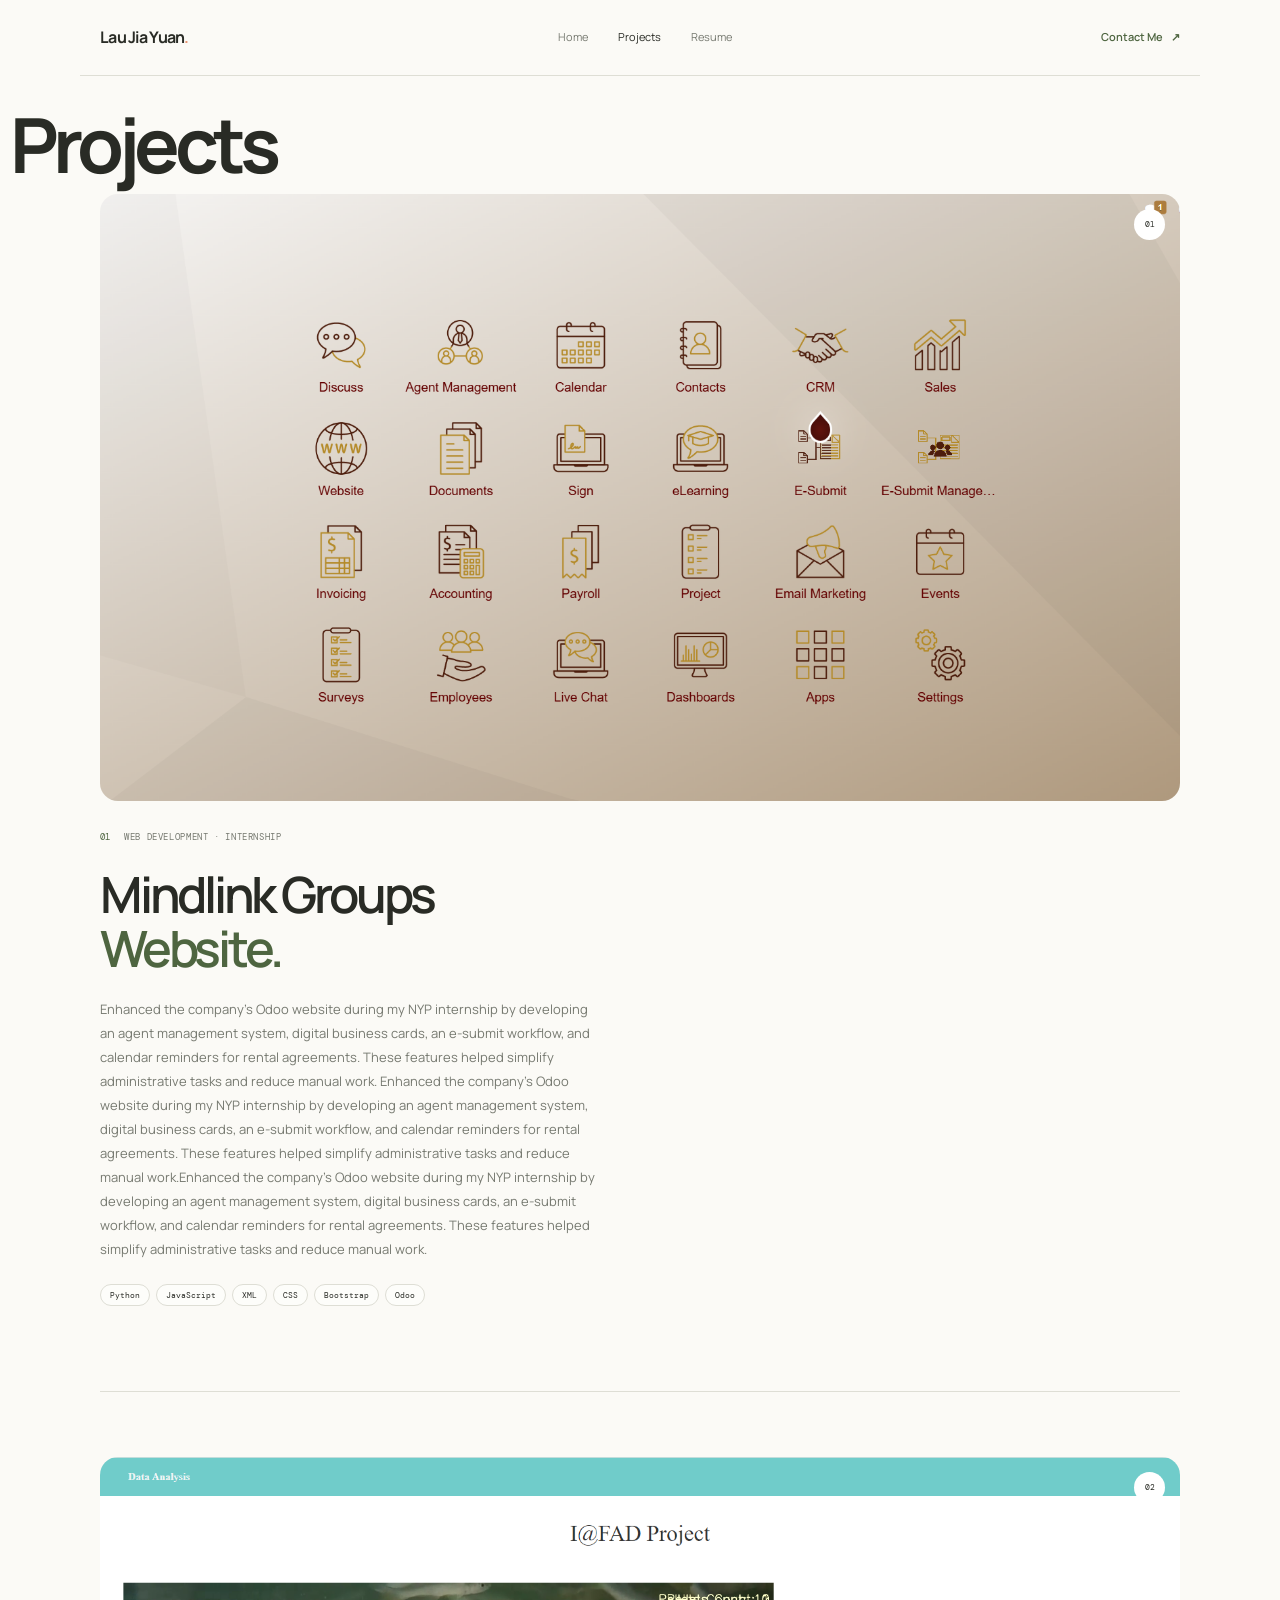
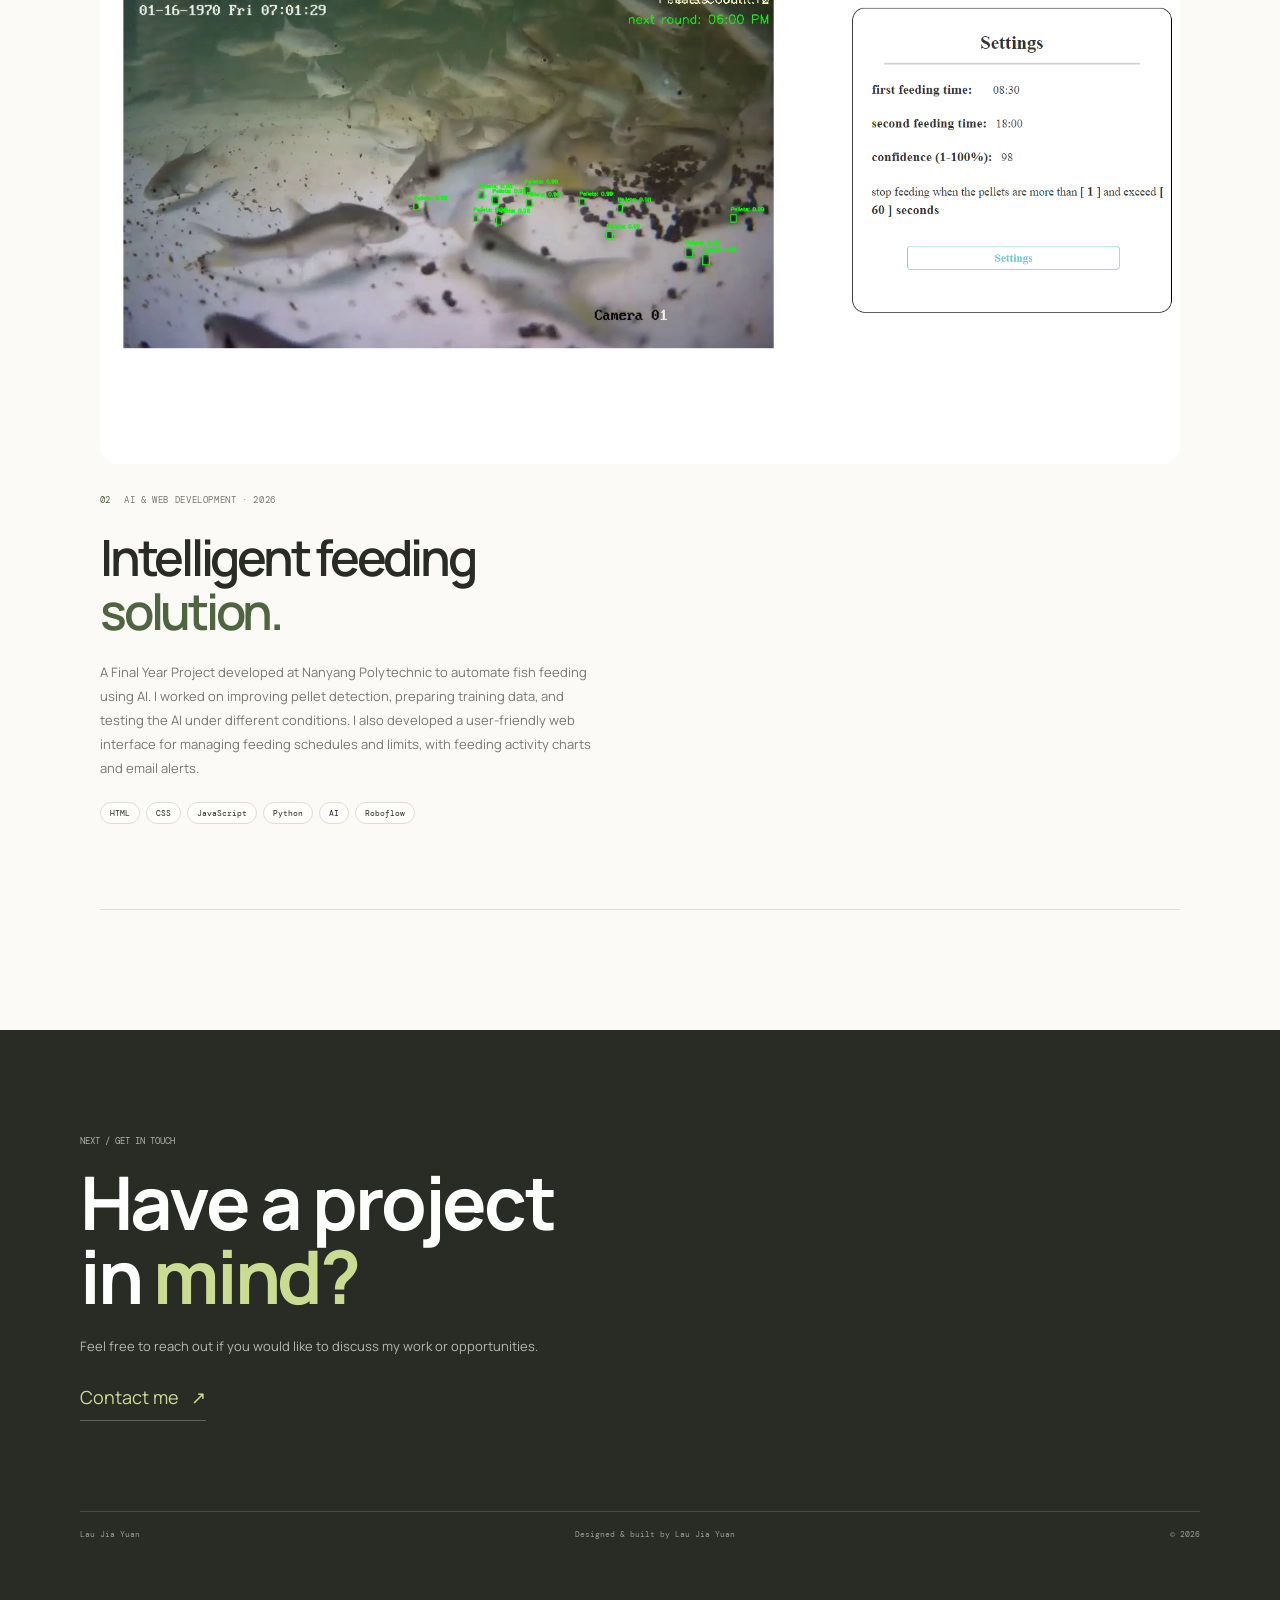
==== projects.html @ d8a3f322 "Update projects.html" ====
<!DOCTYPE html>
<html lang="en">
<head>
  <meta charset="UTF-8">
  <meta name="viewport" content="width=device-width, initial-scale=1.0">
  <title>Lau Jia Yuan — Projects</title>

  <link rel="stylesheet" href="style.css">
  <link rel="stylesheet" href="https://cdnjs.cloudflare.com/ajax/libs/font-awesome/6.7.2/css/all.min.css">
</head>

<body>

<header class="site-header">

  <a class="logo" href="index.html">
    Lau Jia Yuan<span>.</span>
  </a>

  <nav class="desktop-nav">
    <a href="index.html">Home</a>
    <a class="active" href="projects.html">Projects</a>
    <a href="resume.html">Resume</a>
  </nav>

  <a class="header-button" href="index.html#contact">
    Contact Me <span>↗</span>
  </a>

  <button class="menu-button" aria-label="Open navigation">
    <i></i><i></i>
  </button>

</header>

<div class="mobile-nav">
  <a href="index.html">Home</a>
  <a class="active" href="projects.html">Projects</a>
  <a href="resume.html">Resume</a>
  <a href="index.html#contact">Contact</a>
</div>

<main>

  <!-- PROJECTS INTRODUCTION -->

  <div class="projects-intro">
    <h1>Projects</h1>
  </div>


  <!-- PROJECT LIST -->

  <div class="projects-list">

    <!-- PROJECT 01 -->

    <article class="project">
    <div class="project-image">

        <img src="images/mindlink_web.png"
             alt="Mindlink Groups website screenshot">

        <span class="project-badge">01</span>

      </div>

      <div class="project-copy">

        <div class="project-meta">
          <span class="section-number">01</span>
          <p class="project-type">WEB DEVELOPMENT · INTERNSHIP</p>
        </div>

        <h2 class="project-title">
          Mindlink Groups<br>
          <em>Website.</em>
        </h2>

        <p class="project-description">
          Enhanced the company's Odoo website during my NYP internship
          by developing an agent management system, digital business cards,
          an e-submit workflow, and calendar reminders for rental agreements.

          These features helped simplify administrative tasks
          and reduce manual work.
          
          Enhanced the company's Odoo website during my NYP internship
          by developing an agent management system, digital business cards,
          an e-submit workflow, and calendar reminders for rental agreements.

          These features helped simplify administrative tasks
          and reduce manual work.Enhanced the company's Odoo website during my NYP internship
          by developing an agent management system, digital business cards,
          an e-submit workflow, and calendar reminders for rental agreements.

          These features helped simplify administrative tasks
          and reduce manual work.
        </p>

        <div class="tags">
          <span>Python</span>
          <span>JavaScript</span>
          <span>XML</span>
          <span>CSS</span>
          <span>Bootstrap</span>
          <span>Odoo</span>
        </div>

      </div>

  
    </article>


    <!-- PROJECT 02 -->

    <article class="project project-reverse">
    <div class="project-image">

        <img src="images/AI.png"
             alt="I@FAD AI Feed Dispenser screenshot">

        <span class="project-badge">02</span>

      </div>
      
      
      <div class="project-copy">

        <div class="project-meta">
          <span class="section-number">02</span>
          <p class="project-type">AI &amp; WEB DEVELOPMENT · 2026</p>
        </div>

        <h2 class="project-title">
          Intelligent feeding<br>
          <em>solution.</em>
        </h2>

        <p class="project-description">
          A Final Year Project developed at Nanyang Polytechnic
          to automate fish feeding using AI.

          I worked on improving pellet detection, preparing training data,
          and testing the AI under different conditions.

          I also developed a user-friendly web interface for managing
          feeding schedules and limits, with feeding activity charts
          and email alerts.
        </p>

        <div class="tags">
          <span>HTML</span>
          <span>CSS</span>
          <span>JavaScript</span>
          <span>Python</span>
          <span>AI</span>
          <span>Roboflow</span>
        </div>

      </div>

  

    </article>

  </div>


  <!-- CONTACT SECTION -->

  <section class="contact">

    <div class="contact-inner">

      <p class="contact-label">NEXT / GET IN TOUCH</p>

      <h2>
        Have a project<br>
        in<em> mind?</em>
      </h2>

      <p class="contact-text">
        Feel free to reach out if you would like to discuss
        my work or opportunities.
      </p>

      <a class="email-link" href="index.html#contact">
        Contact me <span>↗</span>
      </a>

      <footer>
        <span>Lau Jia Yuan</span>
        <span>Designed &amp; built by Lau Jia Yuan</span>
        <span>© 2026</span>
      </footer>

    </div>

  </section>

</main>

<script src="script.js"></script>

</body>
</html>
---- style.css ----
@import url('https://fonts.googleapis.com/css2?family=DM+Mono&family=Manrope:wght@400;500;600;700&display=swap');

/* =================================
   ROOT & GLOBAL
================================= */

:root {
  --bg:#fbfaf6;
  --paper:#ffffff;
  --soft:#f3f2eb;
  --text:#292b25;
  --muted:#767970;
  --line:#deded5;
  --green:#c9dc91;
  --green-dark:#4e6540;
  --orange:#e99470;
  --max:1120px;
}

* {
  box-sizing:border-box;
  margin:0;
  padding:0;
}

html {
  scroll-behavior:smooth;
}

body {
  background:var(--bg);
  color:var(--text);
  font-family:Manrope,Arial,sans-serif;
  line-height:1.7;
}

a {
  text-decoration:none;
  color:inherit;
}

/* =================================
   HEADER & NAVIGATION
================================= */

.site-header {
  height:76px;
  max-width:var(--max);
  margin:auto;
  padding:0 20px;
  display:flex;
  align-items:center;
  justify-content:space-between;
  border-bottom:1px solid var(--line);
}

.logo {
  font-size:16px;
  font-weight:700;
  letter-spacing:-.045em;
}

.logo span {
  color:var(--orange);
}

.desktop-nav {
  display:flex;
  gap:30px;
}

.desktop-nav a,
.header-button {
  font-size:11px;
  color:var(--muted);
  transition:.2s;
}

.desktop-nav a:hover,
.desktop-nav a.active {
  color:var(--text);
}

.header-button {
  font-weight:600;
  color:var(--green-dark);
}

.header-button span {
  margin-left:6px;
}

.menu-button,
.mobile-nav {
  display:none;
}

/* =================================
   HOMEPAGE HERO
================================= */

.hero {
  max-width:var(--max);
  min-height:calc(100vh - 76px);
  margin:auto;
  padding:75px 20px 35px;
  display:grid;
  grid-template-columns:1fr .9fr;
  gap:70px;
  align-items:center;
}

.hero-intro {
  padding-bottom:35px;
}

.eyebrow {
  font:9px "DM Mono",monospace;
  letter-spacing:.09em;
  color:var(--muted);
}

.dot {
  display:inline-block;
  width:7px;
  height:7px;
  background:var(--green-dark);
  border-radius:50%;
  margin-right:8px;
}

.hero h1 {
  font-size:clamp(48px,6vw,76px);
  line-height:1.02;
  letter-spacing:-.075em;
  font-weight:700;
  margin:17px 0 8px;
}

.hero h1 strong {
  color:var(--green-dark);
}

.hero-role {
  color:var(--green-dark);
  font-size:16px;
  font-weight:600;
}

.hero-description {
  max-width:535px;
  margin-top:20px;
  color:var(--muted);
  font-size:14px;
  line-height:1.85;
}

.hero-buttons {
  display:flex;
  gap:10px;
  flex-wrap:wrap;
  margin-top:28px;
}

.button {
  display:inline-block;
  padding:10px 16px;
  border-radius:8px;
  font-size:10px;
  font-weight:600;
  transition:.25s;
}

.button:hover {
  transform:translateY(-2px);
}

.button-dark {
  background:var(--text);
  color:#fff;
}

.button-dark span {
  color:var(--green);
  margin-left:7px;
}

.button-outline {
  border:1px solid var(--line);
  background:var(--paper);
}

/* Hero image */

.hero-visual {
  min-height:500px;
  position:relative;
  display:grid;
  place-items:center;
}

.shape {
  position:absolute;
  border-radius:50%;
}

.shape-back {
  width:360px;
  height:360px;
  background:#e5eacb;
  top:8%;
  right:5%;
}

.shape-front {
  width:105px;
  height:105px;
  background:var(--orange);
  bottom:10%;
  left:8%;
}

.photo-frame {
  position:relative;
  width:min(350px,82%);
  aspect-ratio:4/5;
  overflow:hidden;
  border-radius:170px 170px 22px 22px;
  background:var(--green);
  transform:rotate(2deg);
  box-shadow:14px 18px 0 rgba(41,43,37,.07);
  z-index:2;
}

.photo-frame img {
  width:100%;
  height:100%;
  object-fit:cover;
  display:block;
}

.photo-label {
  position:absolute;
  z-index:3;
  left:18px;
  right:18px;
  display:flex;
  justify-content:space-between;
  font:8px "DM Mono",monospace;
  letter-spacing:.06em;
}

.photo-label.top {
  top:16px;
}

.photo-label.bottom {
  bottom:16px;
  border-top:1px solid rgba(41,43,37,.25);
  padding-top:8px;
}

.placeholder-text {
  position:absolute;
  inset:0;
  display:flex;
  align-items:center;
  justify-content:center;
  flex-direction:column;
  text-align:center;
  padding:20px;
}

.placeholder-text b {
  font-size:14px;
}

.placeholder-text small {
  font:9px "DM Mono",monospace;
  color:var(--muted);
  margin-top:4px;
}

.photo-placeholder {
  border:1px dashed #c8c8bf;
}

.hello-note {
  position:absolute;
  right:-5px;
  top:16%;
  z-index:4;
  background:#fff;
  border:1px solid var(--line);
  border-radius:10px;
  padding:10px 12px;
  font-size:10px;
  box-shadow:0 8px 25px rgba(41,43,37,.06);
  transform:rotate(4deg);
}

.hello-note b {
  font-size:16px;
  margin-left:8px;
  color:var(--green-dark);
}

.hero-bottom {
  grid-column:1/-1;
  display:flex;
  align-items:center;
  gap:14px;
  font:8px "DM Mono",monospace;
  color:var(--muted);
}

.hero-bottom div {
  height:1px;
  background:var(--line);
  flex:1;
}

/* =================================
   GENERAL SECTIONS
================================= */

.section {
  max-width:var(--max);
  margin:auto;
  padding:120px 20px;
  border-top:1px solid var(--line);
}

.section-soft {
  max-width:none;
  padding-left:max(20px,calc((100vw - var(--max))/2));
  padding-right:max(20px,calc((100vw - var(--max))/2));
  background:var(--soft);
}

.section-heading {
  display:grid;
  grid-template-columns:48px 1fr;
  margin-bottom:65px;
}

.section-number {
  font:9px "DM Mono",monospace;
  color:var(--green-dark);
}

.section-heading p {
  font:9px "DM Mono",monospace;
  color:var(--muted);
  letter-spacing:.08em;
  margin-bottom:13px;
}

.section-heading h2 {
  font-size:clamp(37px,4.5vw,56px);
  line-height:1.05;
  letter-spacing:-.065em;
  font-weight:600;
}

.section-heading h2 em {
  color:var(--green-dark);
  font-style:normal;
}

/* =================================
   ABOUT
================================= */

.about-layout {
  display:grid;
  grid-template-columns:.75fr 1.25fr;
  gap:80px;
  align-items:start;
}

.about-photo-wrap {
  max-width:330px;
}

.about-photo {
  position:relative;
  aspect-ratio:4/5;
  background:var(--soft);
  border-radius:18px;
  overflow:hidden;
}

.about-photo img {
  width:100%;
  height:100%;
  object-fit:cover;
}

.photo-caption {
  display:block;
  font:8px "DM Mono",monospace;
  color:var(--muted);
  margin-top:10px;
}

.about-copy {
  max-width:620px;
  color:var(--muted);
  font-size:13px;
}

.large-copy {
  color:var(--text);
  font-size:22px;
  line-height:1.5;
  letter-spacing:-.035em;
  margin-bottom:25px;
}

.about-copy>p:not(.large-copy) {
  margin-bottom:18px;
}

.about-facts {
  display:grid;
  grid-template-columns:1fr 1fr 1fr;
  gap:1px;
  background:var(--line);
  margin-top:32px;
  border:1px solid var(--line);
}

.about-facts div {
  background:var(--bg);
  padding:15px;
}

.about-facts span {
  display:block;
  font:8px "DM Mono",monospace;
  color:var(--muted);
  margin-bottom:5px;
}

.about-facts strong {
  font-size:11px;
  font-weight:600;
}

/* =================================
   SKILLS
================================= */

.skills-layout {
  max-width:var(--max);
  margin:auto;
  display:grid;
  grid-template-columns:.65fr 1.35fr;
  gap:70px;
  align-items:start;
}

.skills-photo {
  aspect-ratio:1/1;
  background:#e8e7df;
  border-radius:18px;
  position:relative;
  overflow:hidden;
}

.skills-photo img {
  width:100%;
  height:100%;
  object-fit:cover;
}

.skill-list article {
  display:grid;
  grid-template-columns:40px 1fr;
  gap:15px;
  padding:21px 0;
  border-top:1px solid var(--line);
}

.skill-list article:last-child {
  border-bottom:1px solid var(--line);
}

.skill-index {
  font:8px "DM Mono",monospace;
  color:var(--green-dark);
  padding-top:4px;
}

.skill-list h3 {
  font-size:17px;
  font-weight:600;
  margin-bottom:3px;
}

.skill-list p {
  font-size:12px;
  color:var(--muted);
}

.tags {
  display:flex;
  gap:5px;
  flex-wrap:wrap;
  margin-top:13px;
}

.tags span {
  border:1px solid var(--line);
  border-radius:99px;
  padding:4px 8px;
  background:rgba(255,255,255,.45);
  font:8px "DM Mono",monospace;
}

/* =================================
   PROJECTS PAGE INTRODUCTION
================================= */

.projects-intro {
  max-width:var(--max);
  margin:0px;
  padding:10px;
  border:none !important;
  box-shadow:none !important;
}

.projects-intro .eyebrow {
  margin:0;
}

.projects-intro h1 {
  font-size:clamp(48px,6vw,76px);
  line-height:1.02;
  letter-spacing:-.075em;
  font-weight:700;
  margin:20px 0 0;
}

/* =================================
   PROJECTS LIST
================================= */

.projects-list {
  max-width:var(--max);
  margin:0 auto;
  padding:0 20px 120px;
  border:none !important;
  box-shadow:none !important;
}

/* Individual project layout */

.projects-list .project {
  display:grid;
  grid-template-columns:1fr 1fr;
  gap:65px;
  align-items:center;

  margin:0;
  padding:65px 0 85px;

  border:none;
  border-bottom:1px solid var(--line);
}

/* First project has no divider above it */

.projects-list .project:first-child {
  padding-top:0;
  border-top:none;
}

/* Second project image and text reverse */

.projects-list .project-reverse .project-copy {
  order:2;
}

.projects-list .project-reverse .project-image {
  order:1;
}

/* Project information */

.projects-list .project-copy {
  display:flex;
  flex-direction:column;
  align-items:flex-start;
  min-width:0;
}

/* Number and category */

.projects-list .project-meta {
  display:flex;
  align-items:center;
  gap:14px;
  margin-bottom:24px;
}

.projects-list .project-meta .section-number {
  font:9px "DM Mono",monospace;
  color:var(--green-dark);
}

.projects-list .project-type {
  font:9px "DM Mono",monospace;
  color:var(--muted);
  letter-spacing:.07em;
}

/* Project title */

.projects-list .project-title {
  font-size:clamp(34px,4vw,50px);
  line-height:1.08;
  letter-spacing:-.065em;
  font-weight:600;
  margin:0 0 22px;
}

.projects-list .project-title em {
  color:var(--green-dark);
  font-style:normal;
}

/* Project description */

.projects-list .project-description {
  width:100%;
  max-width:500px;
  color:var(--muted);
  font-size:13px;
  line-height:1.85;
  margin:0;
}

/* Project technology tags */

.projects-list .tags {
  display:flex;
  gap:6px;
  flex-wrap:wrap;
  margin-top:22px;
}

.projects-list .tags span {
  border:1px solid var(--line);
  border-radius:99px;
  padding:5px 9px;
  background:rgba(255,255,255,.45);
  font:8px "DM Mono",monospace;
}

/* Project image */

.projects-list .project-image {
  position:relative;
  width:100%;
  aspect-ratio:1.3/1;
  overflow:hidden;
  border-radius:18px;
  background:var(--soft);
}

.projects-list .project-image img {
  display:block;
  width:100%;
  height:100%;
  object-fit:cover;
}

.projects-list .project-badge {
  position:absolute;
  top:15px;
  right:15px;
  width:31px;
  height:31px;
  display:grid;
  place-items:center;
  border-radius:50%;
  background:#fff;
  font:8px "DM Mono",monospace;
}

/* =================================
   MULTI-PAGE HERO
================================= */

.page-hero {
  max-width:var(--max);
  margin:auto;
  padding:105px 20px 95px;
  border:none !important;
}

.page-hero h1 {
  font-size:clamp(48px,6vw,76px);
  line-height:1.02;
  letter-spacing:-.075em;
  margin:20px 0 12px;
}

.page-hero h1 strong {
  color:var(--green-dark);
}

/* =================================
   TESTIMONIALS
================================= */

.testimonial-grid {
  display:grid;
  grid-template-columns:1fr 1fr;
  gap:20px;
}

.testimonial-card {
  background:var(--paper);
  border:1px solid var(--line);
  border-radius:16px;
  padding:28px;
}

.testimonial-mark {
  font-size:48px;
  color:var(--green-dark);
}

.testimonial-card>p {
  color:var(--muted);
  font-size:13px;
  margin:12px 0 25px;
}

.testimonial-person {
  display:flex;
  flex-direction:column;
}

.testimonial-person strong {
  font-size:11px;
}

.testimonial-person span {
  font:9px "DM Mono",monospace;
  color:var(--muted);
}

/* =================================
   CONTACT LINKS
================================= */

.contact-links {
  display:flex;
  flex-direction:column;
  gap:5px;
  align-items:flex-start;
}

.contact-links .email-link {
  margin-top:12px;
}

/* =================================
   RESUME
================================= */

.resume-block {
  display:grid;
  grid-template-columns:190px 1fr;
  gap:45px;
  padding:38px 0;
  border-top:1px solid var(--line);
}

.resume-label {
  display:flex;
  gap:14px;
  align-items:flex-start;
}

.resume-label span {
  color:var(--green-dark);
  font:9px "DM Mono",monospace;
}

.resume-label p {
  color:var(--muted);
  font:9px "DM Mono",monospace;
}

.resume-content {
  max-width:700px;
}

.resume-content h2 {
  font-size:27px;
  margin-bottom:20px;
}

.resume-entry {
  padding:18px 0;
  border-top:1px solid var(--line);
}

.resume-entry h3 {
  font-size:16px;
}

.resume-entry p,
.resume-entry li {
  font-size:12px;
  color:var(--muted);
  line-height:1.85;
}

.resume-entry ul {
  padding-left:18px;
}

.resume-entry-subtitle {
  font-weight:600;
  margin:5px 0;
}

.resume-skill-groups {
  display:grid;
  grid-template-columns:1fr 1fr;
  gap:25px;
}

.resume-skill-groups h3 {
  font-size:13px;
}

.text-link {
  display:inline-block;
  margin-top:10px;
  color:var(--green-dark);
  font-size:11px;
  font-weight:700;
}

/* =================================
   CONTACT SECTION
================================= */

.contact {
  background:var(--text);
  color:#fff;
  padding:105px max(20px,calc((100vw - var(--max))/2));
}

.contact-inner {
  max-width:var(--max);
  margin:auto;
}

.contact-label {
  font:9px "DM Mono",monospace;
  color:#aeb0a8;
}

.contact h2 {
  font-size:clamp(48px,6vw,74px);
  line-height:1;
  letter-spacing:-.04em;
  margin:18px 0 22px;
}

.contact h2 em {
  color:var(--green);
  font-style:normal;
}

.contact-text {
  max-width:500px;
  color:#b5b7af;
  font-size:13px;
}

.email-link {
  display:inline-block;
  color:var(--green);
  border-bottom:1px solid #62655c;
  padding-bottom:7px;
  margin-top:25px;
  font-size:18px;
}

.email-link span {
  margin-left:8px;
}

/* =================================
   FOOTER
================================= */

footer {
  display:flex;
  justify-content:space-between;
  gap:20px;
  flex-wrap:wrap;
  border-top:1px solid #484b43;
  margin-top:90px;
  padding-top:17px;
  color:#999c94;
  font:8px "DM Mono",monospace;
}

/* =================================
   REVEAL ANIMATION
================================= */

.about-layout,
.skills-layout,
.project,
.testimonial-card,
.resume-block {
  opacity:0;
  transform:translateY(18px);
  transition:opacity .65s ease,transform .65s ease;
}

.about-layout.show,
.skills-layout.show,
.project.show,
.testimonial-card.show,
.resume-block.show {
  opacity:1;
  transform:none;
}

/* =================================
   MOBILE RESPONSIVE
================================= */

@media(max-width:800px) {

  .site-header {
    padding:0 18px;
  }

  .desktop-nav,
  .header-button {
    display:none;
  }

  .menu-button {
    display:block;
    width:36px;
    height:36px;
    border:1px solid var(--line);
    border-radius:50%;
    background:none;
    padding:9px;
  }

  .menu-button i {
    display:block;
    height:1px;
    background:var(--text);
    margin:5px 0;
  }

  .mobile-nav {
    position:fixed;
    z-index:20;
    top:76px;
    left:18px;
    right:18px;
    background:var(--paper);
    border:1px solid var(--line);
    padding:16px;
    flex-direction:column;
    gap:14px;
    display:none;
    box-shadow:0 15px 30px rgba(41,43,37,.08);
  }

  .mobile-nav.open {
    display:flex;
  }

  .mobile-nav a {
    font-size:12px;
  }

  /* Mobile homepage */

  .hero {
    min-height:auto;
    display:flex;
    flex-direction:column;
    padding:38px 18px 55px;
    gap:30px;
  }

  .hero-visual {
    order:1;
    width:100%;
    min-height:315px;
  }

  .hero-intro {
    order:2;
    padding-bottom:5px;
  }

  .hero-bottom {
    order:3;
    width:100%;
  }

  .photo-frame {
    width:min(245px,68vw);
  }

  .shape-back {
    width:245px;
    height:245px;
    right:8%;
    top:5%;
  }

  .shape-front {
    width:70px;
    height:70px;
    left:8%;
    bottom:7%;
  }

  .hello-note {
    font-size:9px;
    right:0;
    top:13%;
  }

  .eyebrow {
    font-size:8px;
  }

  .hero h1 {
    font-size:clamp(38px,11vw,52px);
    line-height:1.04;
    margin:13px 0 7px;
  }

  .hero-role {
    font-size:14px;
  }

  .hero-description {
    font-size:12px;
    line-height:1.75;
    margin-top:14px;
    max-width:100%;
  }

  .hero-buttons {
    margin-top:21px;
  }

  .button {
    font-size:9px;
    padding:9px 13px;
  }

  /* General sections */

  .section {
    padding:78px 18px;
  }

  .section-soft {
    padding-left:18px;
    padding-right:18px;
  }

  .section-heading {
    grid-template-columns:32px 1fr;
    margin-bottom:42px;
  }

  .section-heading h2 {
    font-size:clamp(31px,9vw,43px);
    line-height:1.06;
  }

  .section-heading p,
  .section-number {
    font-size:8px;
  }

  /* About, skills and projects */

  .about-layout,
  .skills-layout {
    grid-template-columns:1fr;
    gap:32px;
  }

  .about-photo-wrap {
    max-width:none;
    display:flex;
    justify-content:center;
  }

  .skills-photo {
    max-width:100%;
  }

  .about-photo {
    max-width:330px;
  }

  .about-copy {
    font-size:12px;
  }

  .large-copy {
    font-size:18px;
    line-height:1.5;
  }

  .about-facts {
    grid-template-columns:1fr;
  }

  .skill-list h3 {
    font-size:15px;
  }

  .skill-list p {
    font-size:11px;
  }

  /* Projects page introduction */

  .projects-intro {
    padding:10px;
  }

  .projects-intro h1 {
    font-size:clamp(40px,11vw,55px);
  }

  /* Projects page layout */

  .projects-list {
    padding:0 18px 78px;
  }

  .projects-list .project,
  .projects-list .project-reverse {
    grid-template-columns:1fr;
    gap:26px;
    padding:45px 0 55px;
    margin:0;
  }

  .projects-list .project:first-child {
    padding-top:0;
  }

  .projects-list .project-copy,
  .projects-list .project-reverse .project-copy {
    order:1;
  }

  .projects-list .project-image,
  .projects-list .project-reverse .project-image {
    order:2;
  }

  .projects-list .project-meta {
    margin-bottom:18px;
  }

  .projects-list .project-title {
    font-size:36px;
    margin-bottom:16px;
  }

  .projects-list .project-description {
    font-size:12px;
    line-height:1.8;
  }

  .projects-list .tags {
    margin-top:17px;
  }

  /* General page hero */

  .page-hero {
    padding:75px 18px 65px;
    border:none !important;
  }

  .page-hero h1 {
    font-size:clamp(40px,11vw,55px);
  }

  /* Testimonials */

  .testimonial-grid {
    grid-template-columns:1fr;
  }

  /* Resume */

  .resume-block {
    grid-template-columns:1fr;
    gap:18px;
    padding:28px 0;
  }

  .resume-content h2 {
    font-size:23px;
  }

  .resume-skill-groups {
    grid-template-columns:1fr;
    gap:18px;
  }

  /* Contact */

  .contact {
    padding:78px 18px;
  }

  .contact h2 {
    font-size:clamp(39px,11vw,55px);
  }

  .contact-text {
    font-size:12px;
  }

  .email-link {
    font-size:15px;
  }

  footer {
    flex-direction:column;
    gap:8px;
  }
}

/* =================================
   SMALL MOBILE DEVICES
================================= */

@media(max-width:380px) {

  .hero {
    padding-top:30px;
  }

  .hero-visual {
    min-height:280px;
  }

  .photo-frame {
    width:215px;
  }

  .shape-back {
    width:215px;
    height:215px;
  }

  .hero h1 {
    font-size:36px;
  }

  .hero-role {
    font-size:13px;
  }

  .hero-description {
    font-size:11px;
  }

  .section-heading h2 {
    font-size:30px;
  }

  .projects-intro h1 {
    font-size:40px;
  }

  .projects-list .project-title {
    font-size:33px;
  }
}

/* Project image above description */

.projects-list .project,
.projects-list .project-reverse,
.projects-list .project 
 {
  display:flex;
  flex-direction:column;
  align-items:stretch;
  gap:30px;
}

.projects-list .project-image {
  width:100%;
  aspect-ratio:16 / 9;
}

.projects-list .project-copy {
  width:100%;
}

.projects-list .project-reverse .project-image,
.projects-list .project-reverse .project-copy,
.projects-list .project .project-image,
.projects-list .project .project-copy
 {
  order:initial;
}
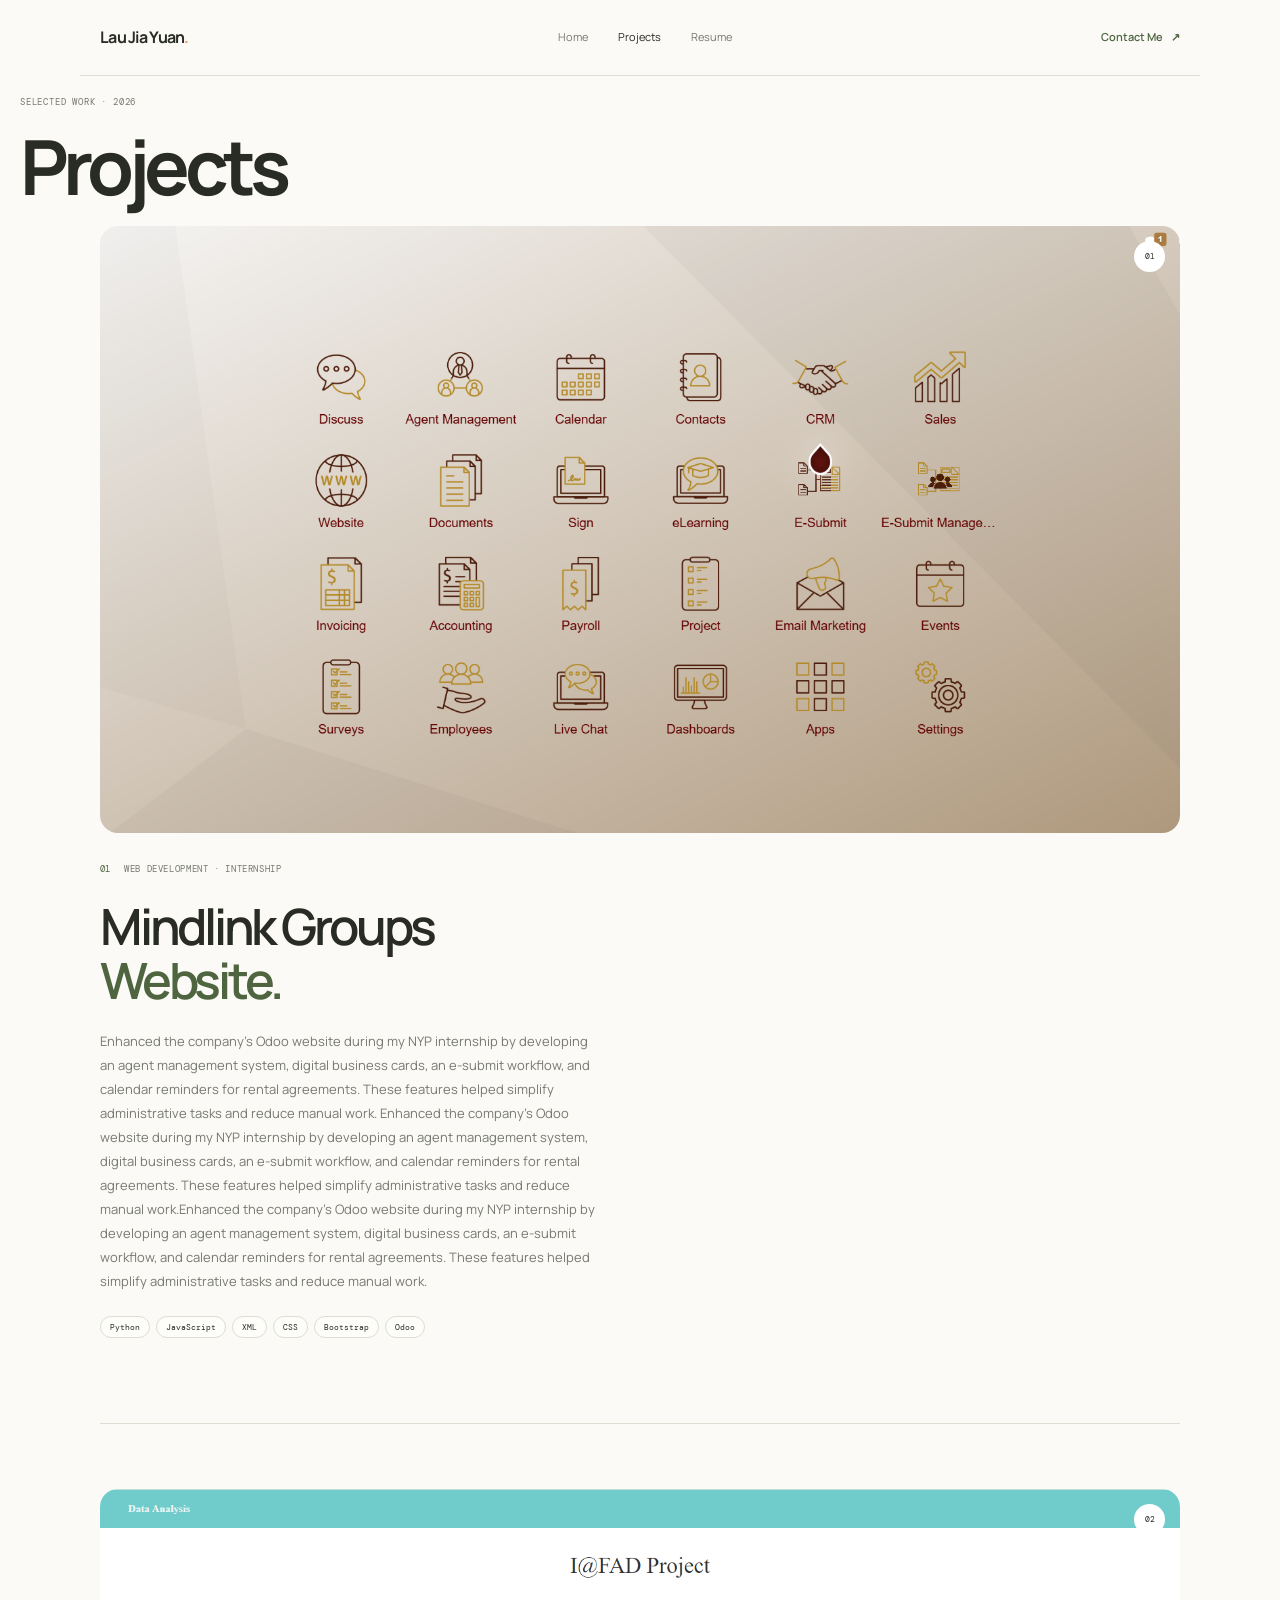
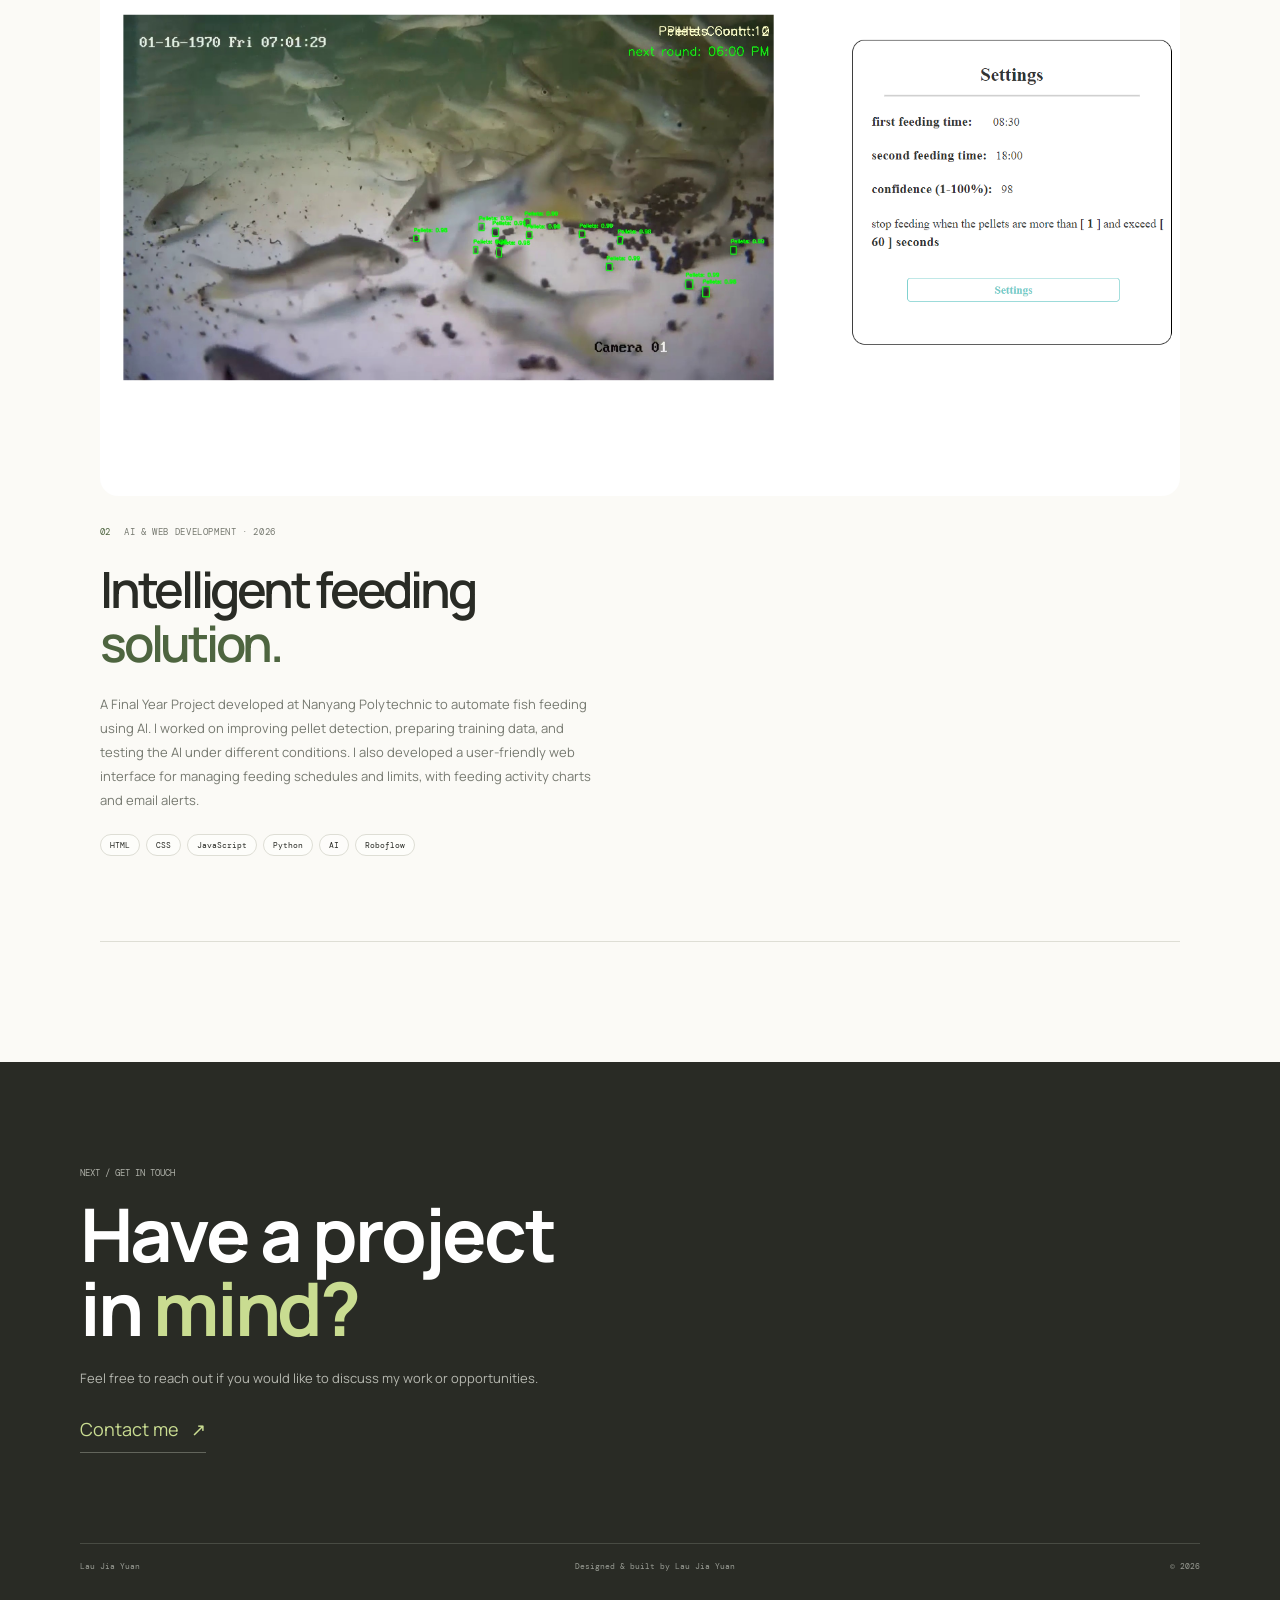
==== commit 87fd9ba8: "Update projects.html" ====
--- a/projects.html
+++ b/projects.html
@@ -44,9 +44,10 @@
 
   <!-- PROJECTS INTRODUCTION -->
 
-  <div class="projects-intro">
-    <h1>Projects</h1>
-  </div>
+<div class="projects-intro">
+  <p class="eyebrow">SELECTED WORK · 2026</p>
+  <h1>Projects</h1>
+</div>
 
 
   <!-- PROJECT LIST -->
--- a/style.css
+++ b/style.css
@@ -526,7 +526,7 @@
 .projects-intro {
   max-width:var(--max);
   margin:0px;
-  padding:10px;
+  padding:20px;
   border:none !important;
   box-shadow:none !important;
 }
@@ -1146,7 +1146,7 @@
   /* Projects page introduction */
 
   .projects-intro {
-    padding:10px;
+    padding:20px;
   }
 
   .projects-intro h1 {
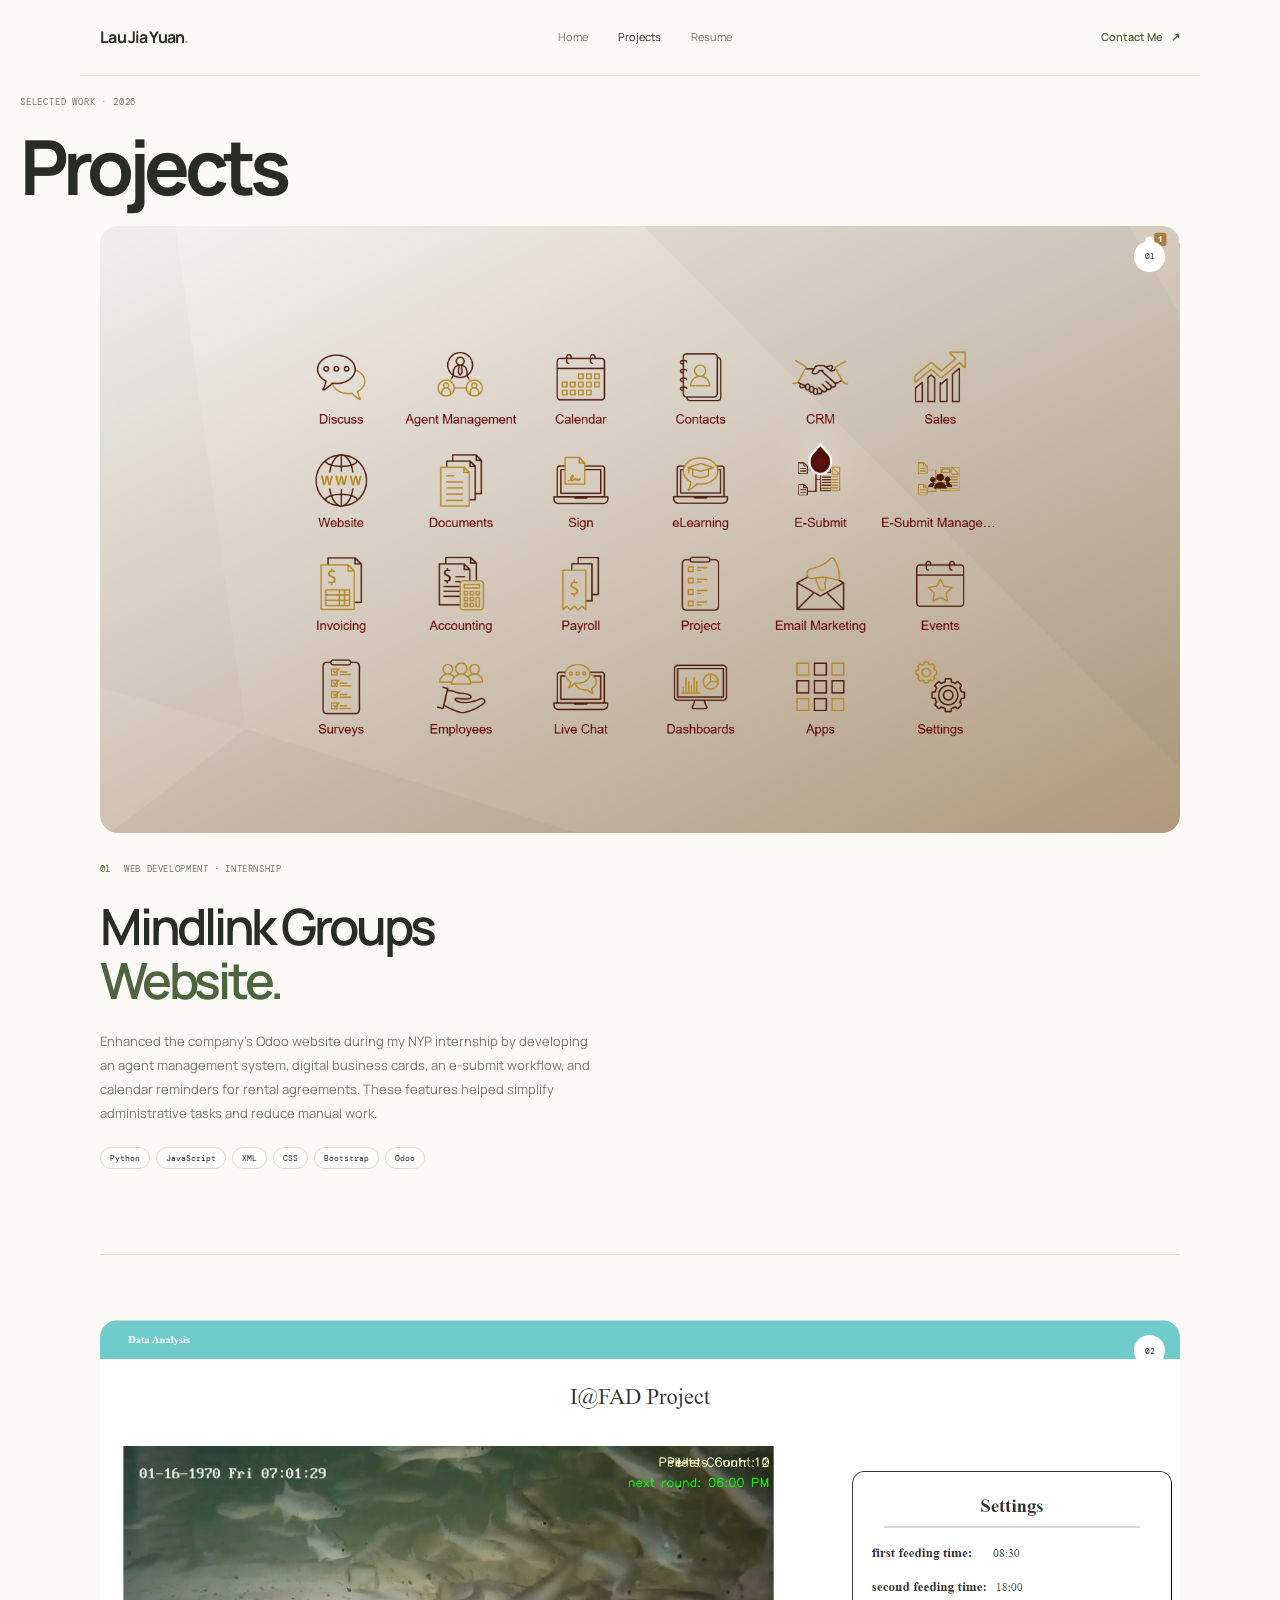
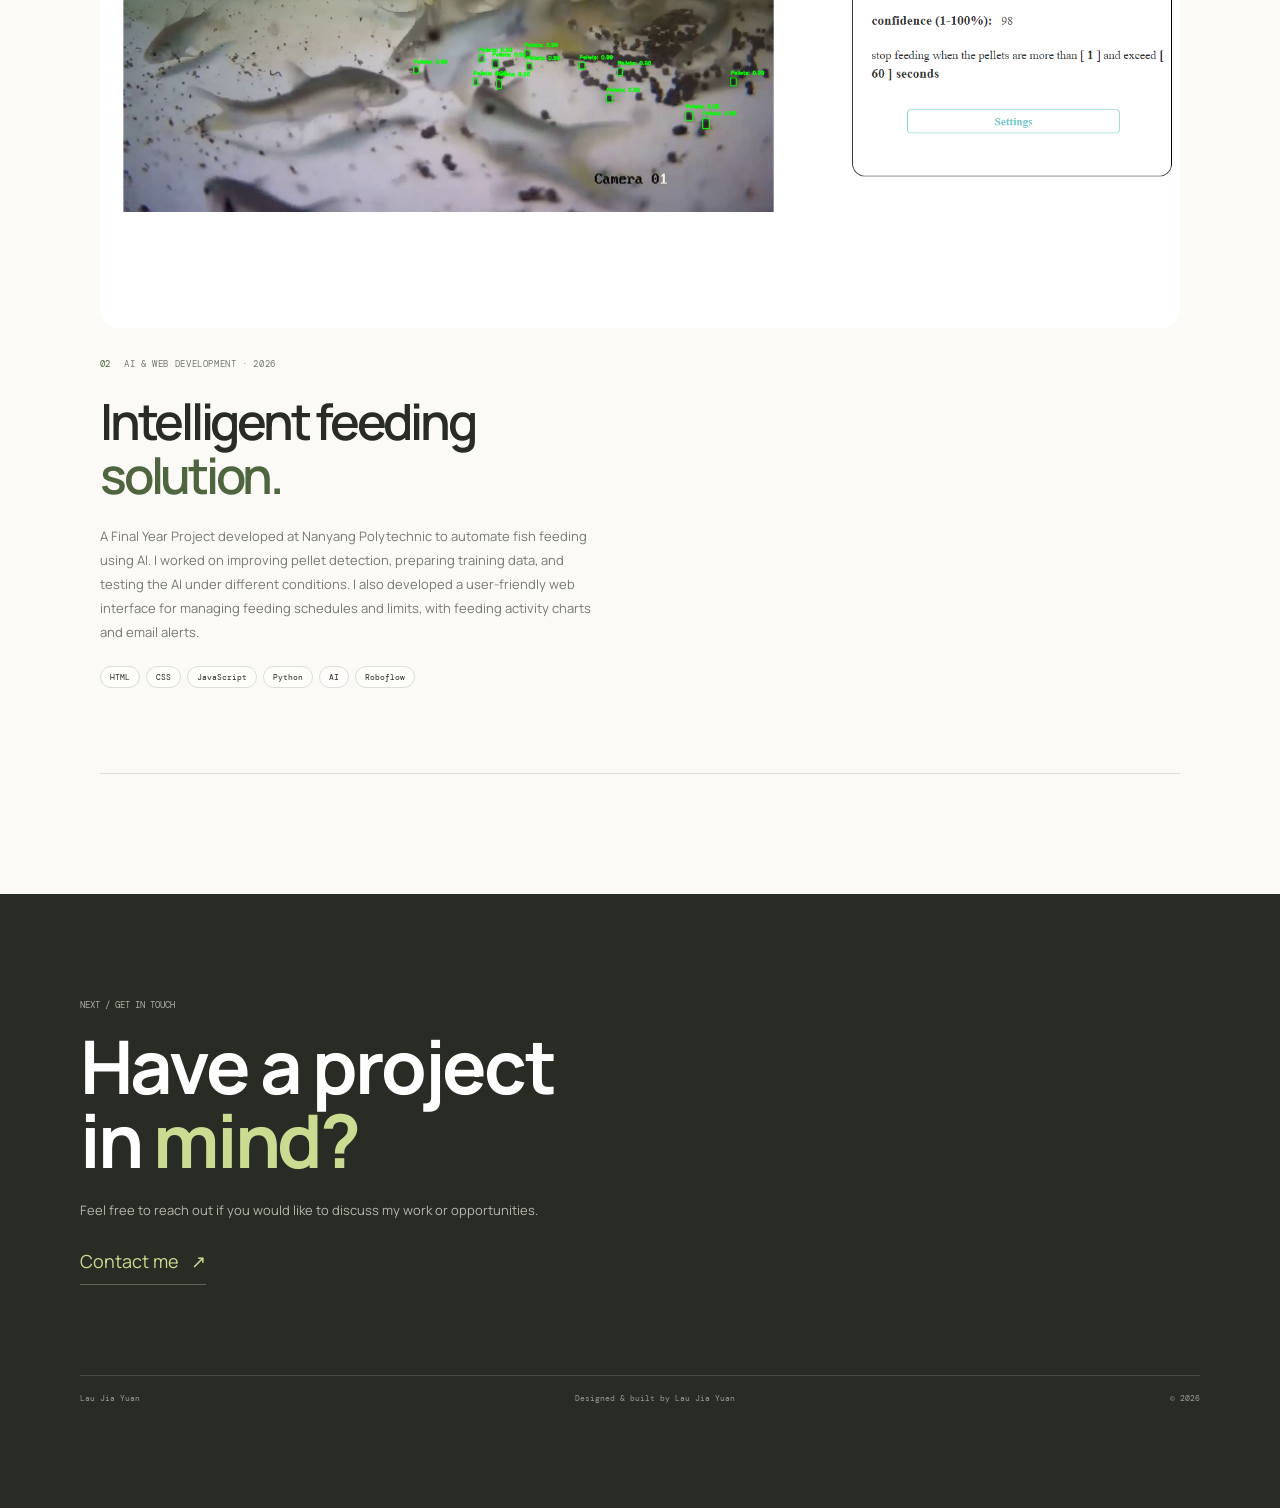
==== commit 56f3e0fc: "Update projects.html" ====
--- a/projects.html
+++ b/projects.html
@@ -44,10 +44,10 @@
 
   <!-- PROJECTS INTRODUCTION -->
 
-<div class="projects-intro">
-  <p class="eyebrow">SELECTED WORK · 2026</p>
-  <h1>Projects</h1>
-</div>
+  <div class="projects-intro">
+    <p class="eyebrow">SELECTED WORK · 2026</p>
+    <h1>Projects</h1>
+  </div>
 
 
   <!-- PROJECT LIST -->
@@ -57,7 +57,8 @@
     <!-- PROJECT 01 -->
 
     <article class="project">
-    <div class="project-image">
+
+      <div class="project-image">
 
         <img src="images/mindlink_web.png"
              alt="Mindlink Groups website screenshot">
@@ -82,21 +83,8 @@
           Enhanced the company's Odoo website during my NYP internship
           by developing an agent management system, digital business cards,
           an e-submit workflow, and calendar reminders for rental agreements.
-
-          These features helped simplify administrative tasks
-          and reduce manual work.
-          
-          Enhanced the company's Odoo website during my NYP internship
-          by developing an agent management system, digital business cards,
-          an e-submit workflow, and calendar reminders for rental agreements.
-
-          These features helped simplify administrative tasks
-          and reduce manual work.Enhanced the company's Odoo website during my NYP internship
-          by developing an agent management system, digital business cards,
-          an e-submit workflow, and calendar reminders for rental agreements.
-
-          These features helped simplify administrative tasks
-          and reduce manual work.
+          These features helped simplify administrative tasks and reduce
+          manual work.
         </p>
 
         <div class="tags">
@@ -110,14 +98,14 @@
 
       </div>
 
-  
     </article>
 
 
     <!-- PROJECT 02 -->
 
-    <article class="project project-reverse">
-    <div class="project-image">
+    <article class="project">
+
+      <div class="project-image">
 
         <img src="images/AI.png"
              alt="I@FAD AI Feed Dispenser screenshot">
@@ -125,8 +113,7 @@
         <span class="project-badge">02</span>
 
       </div>
-      
-      
+
       <div class="project-copy">
 
         <div class="project-meta">
@@ -140,8 +127,8 @@
         </h2>
 
         <p class="project-description">
-          A Final Year Project developed at Nanyang Polytechnic
-          to automate fish feeding using AI.
+          A Final Year Project developed at Nanyang Polytechnic to automate
+          fish feeding using AI.
 
           I worked on improving pellet detection, preparing training data,
           and testing the AI under different conditions.
@@ -161,8 +148,6 @@
         </div>
 
       </div>
-
-  
 
     </article>
 
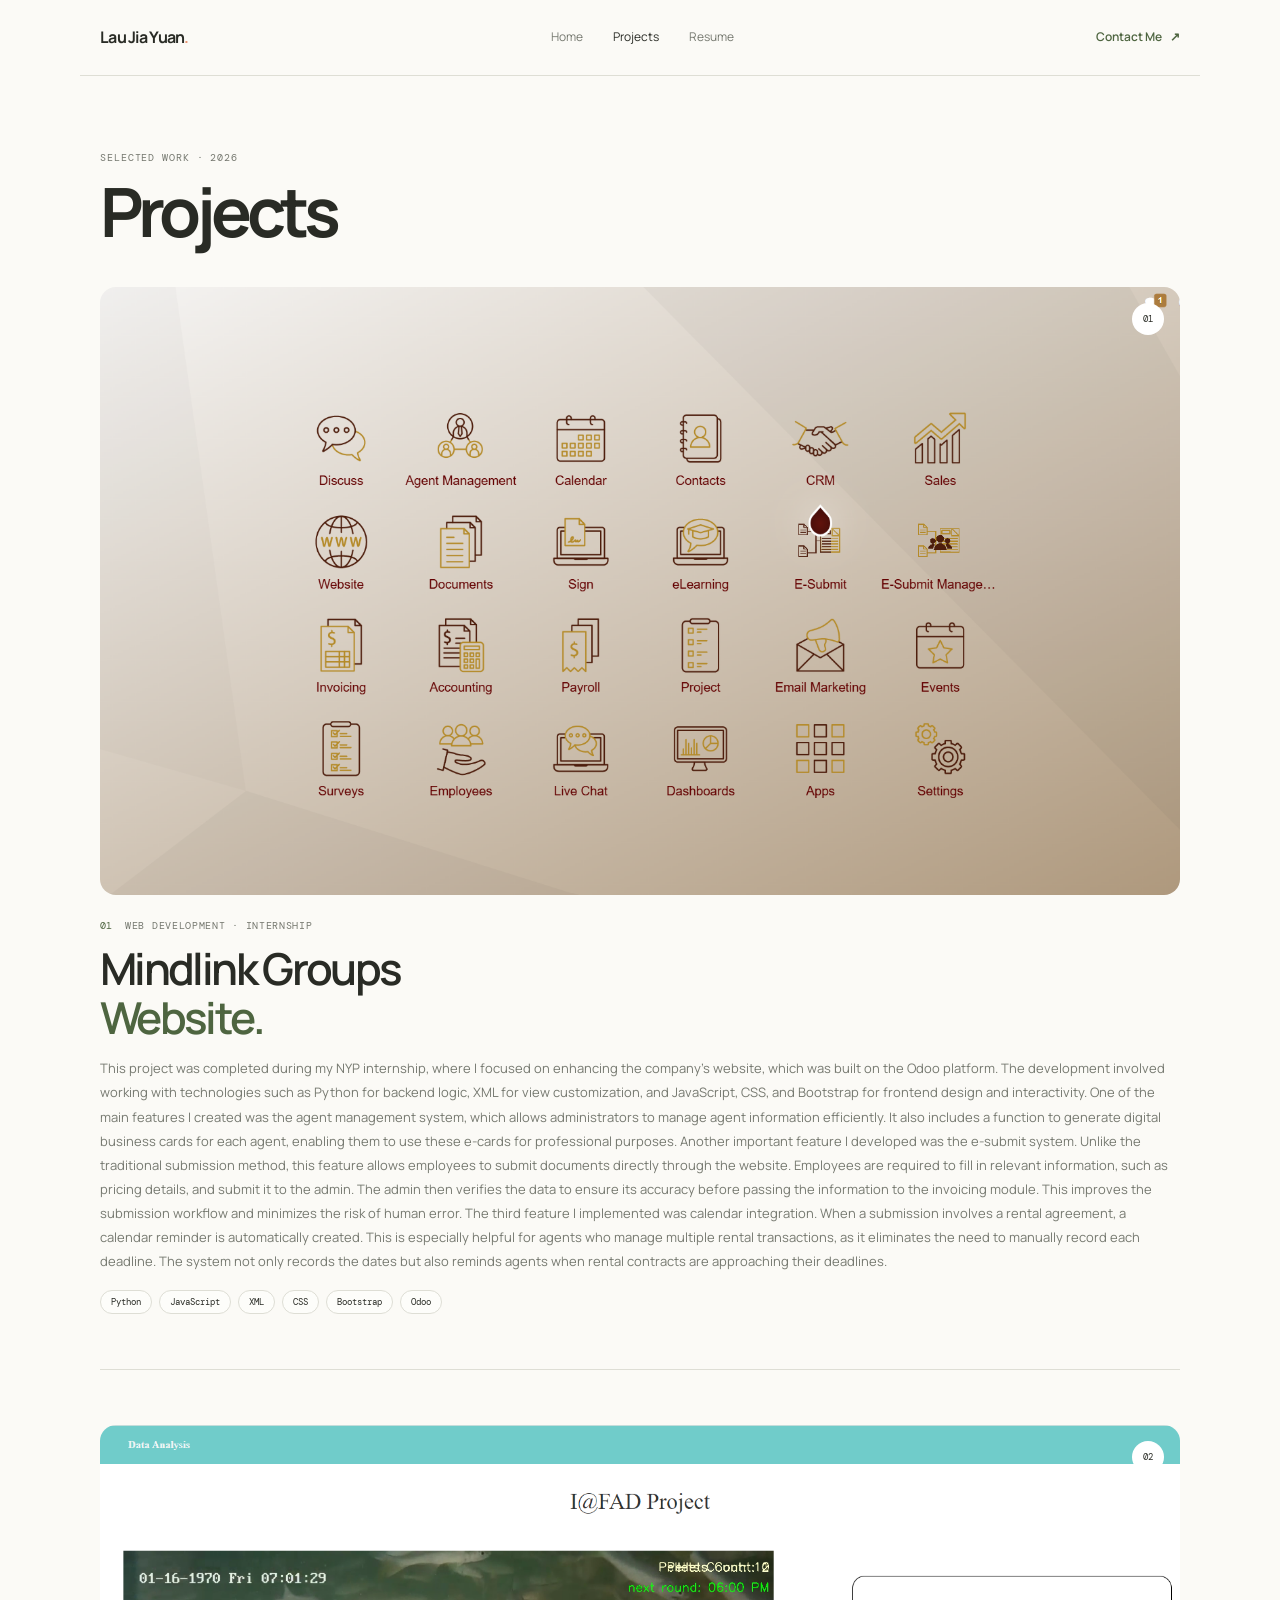
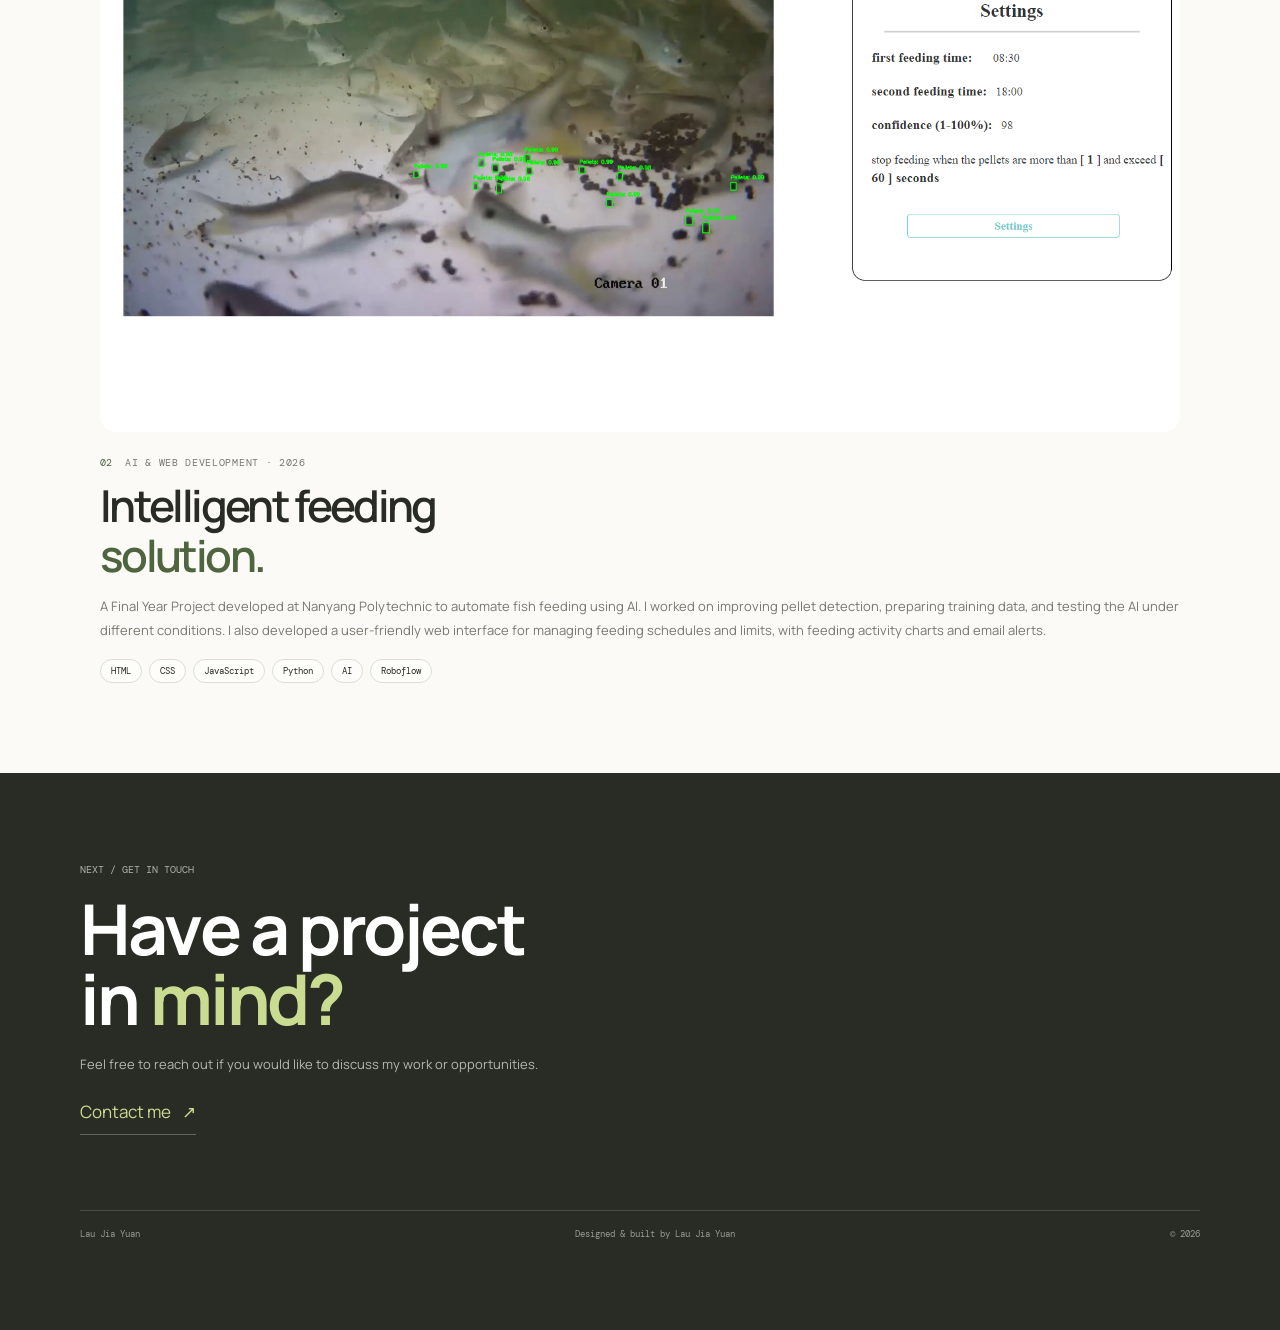
==== commit b39dd550: "Update projects.html" ====
--- a/projects.html
+++ b/projects.html
@@ -80,11 +80,11 @@
         </h2>
 
         <p class="project-description">
-          Enhanced the company's Odoo website during my NYP internship
-          by developing an agent management system, digital business cards,
-          an e-submit workflow, and calendar reminders for rental agreements.
-          These features helped simplify administrative tasks and reduce
-          manual work.
+          This project was completed during my NYP internship, where I focused on enhancing the company’s website, which was built on the Odoo platform. The development involved working with technologies such as Python for backend logic, XML for view customization, and JavaScript, CSS, and Bootstrap for frontend design and interactivity. One of the main features I created was the agent management system, which allows administrators to manage agent information efficiently. It also includes a function to generate digital business cards for each agent, enabling them to use these e-cards for professional purposes.
+
+Another important feature I developed was the e-submit system. Unlike the traditional submission method, this feature allows employees to submit documents directly through the website. Employees are required to fill in relevant information, such as pricing details, and submit it to the admin. The admin then verifies the data to ensure its accuracy before passing the information to the invoicing module. This improves the submission workflow and minimizes the risk of human error.
+
+The third feature I implemented was calendar integration. When a submission involves a rental agreement, a calendar reminder is automatically created. This is especially helpful for agents who manage multiple rental transactions, as it eliminates the need to manually record each deadline. The system not only records the dates but also reminds agents when rental contracts are approaching their deadlines.
         </p>
 
         <div class="tags">
--- a/style.css
+++ b/style.css
@@ -1,4 +1,4 @@
-  @import url('https://fonts.googleapis.com/css2?family=DM+Mono&family=Manrope:wght@400;500;600;700&display=swap');
+@import url('https://fonts.googleapis.com/css2?family=DM+Mono&family=Manrope:wght@400;500;600;700&display=swap');
 
 /* =================================
    ROOT & GLOBAL
@@ -39,6 +39,10 @@
   color:inherit;
 }
 
+img {
+  max-width:100%;
+}
+
 /* =================================
    HEADER & NAVIGATION
 ================================= */
@@ -71,7 +75,7 @@
 
 .desktop-nav a,
 .header-button {
-  font-size:11px;
+  font-size:12px;
   color:var(--muted);
   transition:.2s;
 }
@@ -106,7 +110,7 @@
   padding:75px 20px 35px;
   display:grid;
   grid-template-columns:1fr .9fr;
-  gap:70px;
+  gap:60px;
   align-items:center;
 }
 
@@ -115,7 +119,7 @@
 }
 
 .eyebrow {
-  font:9px "DM Mono",monospace;
+  font:10px "DM Mono",monospace;
   letter-spacing:.09em;
   color:var(--muted);
 }
@@ -130,7 +134,7 @@
 }
 
 .hero h1 {
-  font-size:clamp(48px,6vw,76px);
+  font-size:clamp(48px,6vw,72px);
   line-height:1.02;
   letter-spacing:-.075em;
   font-weight:700;
@@ -166,7 +170,7 @@
   display:inline-block;
   padding:10px 16px;
   border-radius:8px;
-  font-size:10px;
+  font-size:11px;
   font-weight:600;
   transition:.25s;
 }
@@ -193,7 +197,7 @@
 /* Hero image */
 
 .hero-visual {
-  min-height:500px;
+  min-height:480px;
   position:relative;
   display:grid;
   place-items:center;
@@ -205,16 +209,16 @@
 }
 
 .shape-back {
-  width:360px;
-  height:360px;
+  width:350px;
+  height:350px;
   background:#e5eacb;
   top:8%;
   right:5%;
 }
 
 .shape-front {
-  width:105px;
-  height:105px;
+  width:100px;
+  height:100px;
   background:var(--orange);
   bottom:10%;
   left:8%;
@@ -327,7 +331,7 @@
 .section {
   max-width:var(--max);
   margin:auto;
-  padding:120px 20px;
+  padding:100px 20px;
   border-top:1px solid var(--line);
 }
 
@@ -341,23 +345,23 @@
 .section-heading {
   display:grid;
   grid-template-columns:48px 1fr;
-  margin-bottom:65px;
+  margin-bottom:55px;
 }
 
 .section-number {
-  font:9px "DM Mono",monospace;
+  font:10px "DM Mono",monospace;
   color:var(--green-dark);
 }
 
 .section-heading p {
-  font:9px "DM Mono",monospace;
+  font:10px "DM Mono",monospace;
   color:var(--muted);
   letter-spacing:.08em;
-  margin-bottom:13px;
+  margin-bottom:12px;
 }
 
 .section-heading h2 {
-  font-size:clamp(37px,4.5vw,56px);
+  font-size:clamp(36px,4.5vw,54px);
   line-height:1.05;
   letter-spacing:-.065em;
   font-weight:600;
@@ -375,7 +379,7 @@
 .about-layout {
   display:grid;
   grid-template-columns:.75fr 1.25fr;
-  gap:80px;
+  gap:65px;
   align-items:start;
 }
 
@@ -399,7 +403,7 @@
 
 .photo-caption {
   display:block;
-  font:8px "DM Mono",monospace;
+  font:9px "DM Mono",monospace;
   color:var(--muted);
   margin-top:10px;
 }
@@ -412,14 +416,14 @@
 
 .large-copy {
   color:var(--text);
-  font-size:22px;
+  font-size:21px;
   line-height:1.5;
   letter-spacing:-.035em;
-  margin-bottom:25px;
+  margin-bottom:22px;
 }
 
 .about-copy>p:not(.large-copy) {
-  margin-bottom:18px;
+  margin-bottom:16px;
 }
 
 .about-facts {
@@ -427,7 +431,7 @@
   grid-template-columns:1fr 1fr 1fr;
   gap:1px;
   background:var(--line);
-  margin-top:32px;
+  margin-top:28px;
   border:1px solid var(--line);
 }
 
@@ -438,13 +442,13 @@
 
 .about-facts span {
   display:block;
-  font:8px "DM Mono",monospace;
+  font:9px "DM Mono",monospace;
   color:var(--muted);
   margin-bottom:5px;
 }
 
 .about-facts strong {
-  font-size:11px;
+  font-size:12px;
   font-weight:600;
 }
 
@@ -457,7 +461,7 @@
   margin:auto;
   display:grid;
   grid-template-columns:.65fr 1.35fr;
-  gap:70px;
+  gap:60px;
   align-items:start;
 }
 
@@ -479,7 +483,7 @@
   display:grid;
   grid-template-columns:40px 1fr;
   gap:15px;
-  padding:21px 0;
+  padding:19px 0;
   border-top:1px solid var(--line);
 }
 
@@ -488,13 +492,13 @@
 }
 
 .skill-index {
-  font:8px "DM Mono",monospace;
+  font:9px "DM Mono",monospace;
   color:var(--green-dark);
   padding-top:4px;
 }
 
 .skill-list h3 {
-  font-size:17px;
+  font-size:16px;
   font-weight:600;
   margin-bottom:3px;
 }
@@ -506,157 +510,81 @@
 
 .tags {
   display:flex;
-  gap:5px;
+  gap:6px;
   flex-wrap:wrap;
   margin-top:13px;
 }
 
 .tags span {
-  border:1px solid var(--line);
-  border-radius:99px;
-  padding:4px 8px;
-  background:rgba(255,255,255,.45);
-  font:8px "DM Mono",monospace;
-}
-
-/* =================================
-   PROJECTS PAGE INTRODUCTION
-================================= */
-
-.projects-intro {
-  max-width:var(--max);
-  margin:0px;
-  padding:20px;
-  border:none !important;
-  box-shadow:none !important;
-}
-
-.projects-intro .eyebrow {
-  margin:0;
-}
-
-.projects-intro h1 {
-  font-size:clamp(48px,6vw,76px);
-  line-height:1.02;
-  letter-spacing:-.075em;
-  font-weight:700;
-  margin:20px 0 0;
-}
-
-/* =================================
-   PROJECTS LIST
-================================= */
-
-.projects-list {
-  max-width:var(--max);
-  margin:0 auto;
-  padding:0 20px 120px;
-  border:none !important;
-  box-shadow:none !important;
-}
-
-/* Individual project layout */
-
-.projects-list .project {
-  display:grid;
-  grid-template-columns:1fr 1fr;
-  gap:65px;
-  align-items:center;
-
-  margin:0;
-  padding:65px 0 85px;
-
-  border:none;
-  border-bottom:1px solid var(--line);
-}
-
-/* First project has no divider above it */
-
-.projects-list .project:first-child {
-  padding-top:0;
-  border-top:none;
-}
-
-/* Second project image and text reverse */
-
-.projects-list .project-reverse .project-copy {
-  order:2;
-}
-
-.projects-list .project-reverse .project-image {
-  order:1;
-}
-
-/* Project information */
-
-.projects-list .project-copy {
-  display:flex;
-  flex-direction:column;
-  align-items:flex-start;
-  min-width:0;
-}
-
-/* Number and category */
-
-.projects-list .project-meta {
-  display:flex;
-  align-items:center;
-  gap:14px;
-  margin-bottom:24px;
-}
-
-.projects-list .project-meta .section-number {
-  font:9px "DM Mono",monospace;
-  color:var(--green-dark);
-}
-
-.projects-list .project-type {
-  font:9px "DM Mono",monospace;
-  color:var(--muted);
-  letter-spacing:.07em;
-}
-
-/* Project title */
-
-.projects-list .project-title {
-  font-size:clamp(34px,4vw,50px);
-  line-height:1.08;
-  letter-spacing:-.065em;
-  font-weight:600;
-  margin:0 0 22px;
-}
-
-.projects-list .project-title em {
-  color:var(--green-dark);
-  font-style:normal;
-}
-
-/* Project description */
-
-.projects-list .project-description {
-  width:100%;
-  max-width:500px;
-  color:var(--muted);
-  font-size:13px;
-  line-height:1.85;
-  margin:0;
-}
-
-/* Project technology tags */
-
-.projects-list .tags {
-  display:flex;
-  gap:6px;
-  flex-wrap:wrap;
-  margin-top:22px;
-}
-
-.projects-list .tags span {
   border:1px solid var(--line);
   border-radius:99px;
   padding:5px 9px;
   background:rgba(255,255,255,.45);
-  font:8px "DM Mono",monospace;
+  font:9px "DM Mono",monospace;
+}
+
+/* =================================
+   PROJECTS PAGE INTRODUCTION
+================================= */
+
+.projects-intro {
+  max-width:var(--max);
+  margin:0 auto;
+  padding:75px 20px 40px;
+  border:none !important;
+  box-shadow:none !important;
+}
+
+.projects-intro .eyebrow {
+  margin:0 0 12px;
+}
+
+.projects-intro h1 {
+  font-size:clamp(46px,5.5vw,68px);
+  line-height:1.05;
+  letter-spacing:-.075em;
+  font-weight:700;
+  margin:0;
+}
+
+/* =================================
+   PROJECTS LIST
+================================= */
+
+.projects-list {
+  max-width:var(--max);
+  margin:0 auto;
+  padding:0 20px 90px;
+  border:none !important;
+  box-shadow:none !important;
+}
+
+/* Individual project */
+
+.projects-list .project {
+  display:flex;
+  flex-direction:column;
+  align-items:stretch;
+  gap:24px;
+
+  margin:0;
+  padding:0 0 55px;
+
+  border:none;
+  border-bottom:1px solid var(--line);
+}
+
+/* Spacing between projects */
+
+.projects-list .project + .project {
+  padding-top:55px;
+}
+
+/* Remove divider after final project */
+
+.projects-list .project:last-child {
+  border-bottom:none;
+  padding-bottom:0;
 }
 
 /* Project image */
@@ -664,9 +592,9 @@
 .projects-list .project-image {
   position:relative;
   width:100%;
-  aspect-ratio:1.3/1;
+  aspect-ratio:16/9;
   overflow:hidden;
-  border-radius:18px;
+  border-radius:16px;
   background:var(--soft);
 }
 
@@ -679,15 +607,90 @@
 
 .projects-list .project-badge {
   position:absolute;
-  top:15px;
-  right:15px;
-  width:31px;
-  height:31px;
+  top:16px;
+  right:16px;
+  width:32px;
+  height:32px;
   display:grid;
   place-items:center;
   border-radius:50%;
   background:#fff;
-  font:8px "DM Mono",monospace;
+  font:9px "DM Mono",monospace;
+}
+
+/* Project information */
+
+.projects-list .project-copy {
+  display:flex;
+  flex-direction:column;
+  align-items:flex-start;
+  width:100%;
+  min-width:0;
+}
+
+/* Number and category */
+
+.projects-list .project-meta {
+  display:flex;
+  align-items:center;
+  gap:13px;
+  margin-bottom:12px;
+}
+
+.projects-list .project-meta .section-number {
+  font:10px "DM Mono",monospace;
+  color:var(--green-dark);
+}
+
+.projects-list .project-type {
+  font:10px "DM Mono",monospace;
+  color:var(--muted);
+  letter-spacing:.07em;
+}
+
+/* Project title */
+
+.projects-list .project-title {
+  width:100%;
+  font-size:clamp(32px,3.5vw,44px);
+  line-height:1.12;
+  letter-spacing:-.06em;
+  font-weight:600;
+  margin:0 0 14px;
+}
+
+.projects-list .project-title em {
+  color:var(--green-dark);
+  font-style:normal;
+}
+
+/* Project description */
+
+.projects-list .project-description {
+  display:block;
+  width:100%;
+  max-width:none;
+  color:var(--muted);
+  font-size:13px;
+  line-height:1.85;
+  margin:0;
+}
+
+/* Technology tags */
+
+.projects-list .tags {
+  display:flex;
+  gap:7px;
+  flex-wrap:wrap;
+  margin-top:17px;
+}
+
+.projects-list .tags span {
+  border:1px solid var(--line);
+  border-radius:99px;
+  padding:5px 10px;
+  background:rgba(255,255,255,.45);
+  font:9px "DM Mono",monospace;
 }
 
 /* =================================
@@ -697,15 +700,15 @@
 .page-hero {
   max-width:var(--max);
   margin:auto;
-  padding:105px 20px 95px;
+  padding:90px 20px 75px;
   border:none !important;
 }
 
 .page-hero h1 {
-  font-size:clamp(48px,6vw,76px);
-  line-height:1.02;
+  font-size:clamp(46px,5.5vw,68px);
+  line-height:1.05;
   letter-spacing:-.075em;
-  margin:20px 0 12px;
+  margin:16px 0 12px;
 }
 
 .page-hero h1 strong {
@@ -719,25 +722,25 @@
 .testimonial-grid {
   display:grid;
   grid-template-columns:1fr 1fr;
-  gap:20px;
+  gap:18px;
 }
 
 .testimonial-card {
   background:var(--paper);
   border:1px solid var(--line);
   border-radius:16px;
-  padding:28px;
+  padding:25px;
 }
 
 .testimonial-mark {
-  font-size:48px;
+  font-size:44px;
   color:var(--green-dark);
 }
 
 .testimonial-card>p {
   color:var(--muted);
   font-size:13px;
-  margin:12px 0 25px;
+  margin:12px 0 22px;
 }
 
 .testimonial-person {
@@ -746,7 +749,7 @@
 }
 
 .testimonial-person strong {
-  font-size:11px;
+  font-size:12px;
 }
 
 .testimonial-person span {
@@ -776,8 +779,8 @@
 .resume-block {
   display:grid;
   grid-template-columns:190px 1fr;
-  gap:45px;
-  padding:38px 0;
+  gap:40px;
+  padding:35px 0;
   border-top:1px solid var(--line);
 }
 
@@ -789,12 +792,12 @@
 
 .resume-label span {
   color:var(--green-dark);
-  font:9px "DM Mono",monospace;
+  font:10px "DM Mono",monospace;
 }
 
 .resume-label p {
   color:var(--muted);
-  font:9px "DM Mono",monospace;
+  font:10px "DM Mono",monospace;
 }
 
 .resume-content {
@@ -802,12 +805,12 @@
 }
 
 .resume-content h2 {
-  font-size:27px;
-  margin-bottom:20px;
+  font-size:25px;
+  margin-bottom:18px;
 }
 
 .resume-entry {
-  padding:18px 0;
+  padding:17px 0;
   border-top:1px solid var(--line);
 }
 
@@ -834,7 +837,7 @@
 .resume-skill-groups {
   display:grid;
   grid-template-columns:1fr 1fr;
-  gap:25px;
+  gap:22px;
 }
 
 .resume-skill-groups h3 {
@@ -845,7 +848,7 @@
   display:inline-block;
   margin-top:10px;
   color:var(--green-dark);
-  font-size:11px;
+  font-size:12px;
   font-weight:700;
 }
 
@@ -856,7 +859,7 @@
 .contact {
   background:var(--text);
   color:#fff;
-  padding:105px max(20px,calc((100vw - var(--max))/2));
+  padding:90px max(20px,calc((100vw - var(--max))/2));
 }
 
 .contact-inner {
@@ -865,15 +868,15 @@
 }
 
 .contact-label {
-  font:9px "DM Mono",monospace;
+  font:10px "DM Mono",monospace;
   color:#aeb0a8;
 }
 
 .contact h2 {
-  font-size:clamp(48px,6vw,74px);
+  font-size:clamp(46px,5.5vw,70px);
   line-height:1;
   letter-spacing:-.04em;
-  margin:18px 0 22px;
+  margin:17px 0 20px;
 }
 
 .contact h2 em {
@@ -892,8 +895,8 @@
   color:var(--green);
   border-bottom:1px solid #62655c;
   padding-bottom:7px;
-  margin-top:25px;
-  font-size:18px;
+  margin-top:23px;
+  font-size:17px;
 }
 
 .email-link span {
@@ -910,10 +913,10 @@
   gap:20px;
   flex-wrap:wrap;
   border-top:1px solid #484b43;
-  margin-top:90px;
+  margin-top:75px;
   padding-top:17px;
   color:#999c94;
-  font:8px "DM Mono",monospace;
+  font:9px "DM Mono",monospace;
 }
 
 /* =================================
@@ -1070,14 +1073,14 @@
   }
 
   .button {
-    font-size:9px;
+    font-size:10px;
     padding:9px 13px;
   }
 
   /* General sections */
 
   .section {
-    padding:78px 18px;
+    padding:75px 18px;
   }
 
   .section-soft {
@@ -1087,11 +1090,11 @@
 
   .section-heading {
     grid-template-columns:32px 1fr;
-    margin-bottom:42px;
+    margin-bottom:40px;
   }
 
   .section-heading h2 {
-    font-size:clamp(31px,9vw,43px);
+    font-size:clamp(30px,8vw,42px);
     line-height:1.06;
   }
 
@@ -1100,12 +1103,12 @@
     font-size:8px;
   }
 
-  /* About, skills and projects */
+  /* About and skills */
 
   .about-layout,
   .skills-layout {
     grid-template-columns:1fr;
-    gap:32px;
+    gap:30px;
   }
 
   .about-photo-wrap {
@@ -1143,51 +1146,63 @@
     font-size:11px;
   }
 
-  /* Projects page introduction */
+  /* Projects introduction */
 
   .projects-intro {
-    padding:20px;
+    padding:65px 18px 35px;
   }
 
   .projects-intro h1 {
-    font-size:clamp(40px,11vw,55px);
-  }
-
-  /* Projects page layout */
+    font-size:clamp(40px,11vw,54px);
+  }
+
+  /* Projects layout */
 
   .projects-list {
-    padding:0 18px 78px;
-  }
-
-  .projects-list .project,
-  .projects-list .project-reverse {
-    grid-template-columns:1fr;
-    gap:26px;
-    padding:45px 0 55px;
-    margin:0;
-  }
-
-  .projects-list .project:first-child {
-    padding-top:0;
-  }
-
-  .projects-list .project-copy,
-  .projects-list .project-reverse .project-copy {
+    padding:0 18px 65px;
+  }
+
+  .projects-list .project {
+    display:flex;
+    flex-direction:column;
+    gap:20px;
+    padding:0 0 40px;
+  }
+
+  .projects-list .project + .project {
+    padding-top:40px;
+  }
+
+  .projects-list .project:last-child {
+    padding-bottom:0;
+  }
+
+  .projects-list .project-image {
     order:1;
-  }
-
-  .projects-list .project-image,
-  .projects-list .project-reverse .project-image {
+    width:100%;
+    aspect-ratio:16/9;
+    border-radius:13px;
+  }
+
+  .projects-list .project-copy {
     order:2;
+    width:100%;
   }
 
   .projects-list .project-meta {
-    margin-bottom:18px;
+    gap:11px;
+    margin-bottom:10px;
+  }
+
+  .projects-list .project-meta .section-number,
+  .projects-list .project-type {
+    font-size:8px;
   }
 
   .projects-list .project-title {
-    font-size:36px;
-    margin-bottom:16px;
+    font-size:clamp(30px,8vw,38px);
+    line-height:1.1;
+    margin-bottom:13px;
   }
 
   .projects-list .project-description {
@@ -1196,18 +1211,31 @@
   }
 
   .projects-list .tags {
-    margin-top:17px;
+    margin-top:15px;
+    gap:6px;
+  }
+
+  .projects-list .tags span {
+    font-size:8px;
+    padding:5px 8px;
+  }
+
+  .projects-list .project-badge {
+    top:12px;
+    right:12px;
+    width:29px;
+    height:29px;
   }
 
   /* General page hero */
 
   .page-hero {
-    padding:75px 18px 65px;
+    padding:65px 18px 55px;
     border:none !important;
   }
 
   .page-hero h1 {
-    font-size:clamp(40px,11vw,55px);
+    font-size:clamp(40px,11vw,54px);
   }
 
   /* Testimonials */
@@ -1220,12 +1248,12 @@
 
   .resume-block {
     grid-template-columns:1fr;
-    gap:18px;
-    padding:28px 0;
+    gap:17px;
+    padding:27px 0;
   }
 
   .resume-content h2 {
-    font-size:23px;
+    font-size:22px;
   }
 
   .resume-skill-groups {
@@ -1236,11 +1264,11 @@
   /* Contact */
 
   .contact {
-    padding:78px 18px;
+    padding:75px 18px;
   }
 
   .contact h2 {
-    font-size:clamp(39px,11vw,55px);
+    font-size:clamp(38px,10vw,54px);
   }
 
   .contact-text {
@@ -1254,6 +1282,7 @@
   footer {
     flex-direction:column;
     gap:8px;
+    margin-top:55px;
   }
 }
 
@@ -1301,35 +1330,6 @@
   }
 
   .projects-list .project-title {
-    font-size:33px;
-  }
-}
-
-/* Project image above description */
-
-.projects-list .project,
-.projects-list .project-reverse,
-.projects-list .project 
- {
-  display:flex;
-  flex-direction:column;
-  align-items:stretch;
-  gap:30px;
-}
-
-.projects-list .project-image {
-  width:100%;
-  aspect-ratio:16 / 9;
-}
-
-.projects-list .project-copy {
-  width:100%;
-}
-
-.projects-list .project-reverse .project-image,
-.projects-list .project-reverse .project-copy,
-.projects-list .project .project-image,
-.projects-list .project .project-copy
- {
-  order:initial;
-}
+    font-size:32px;
+  }
+}
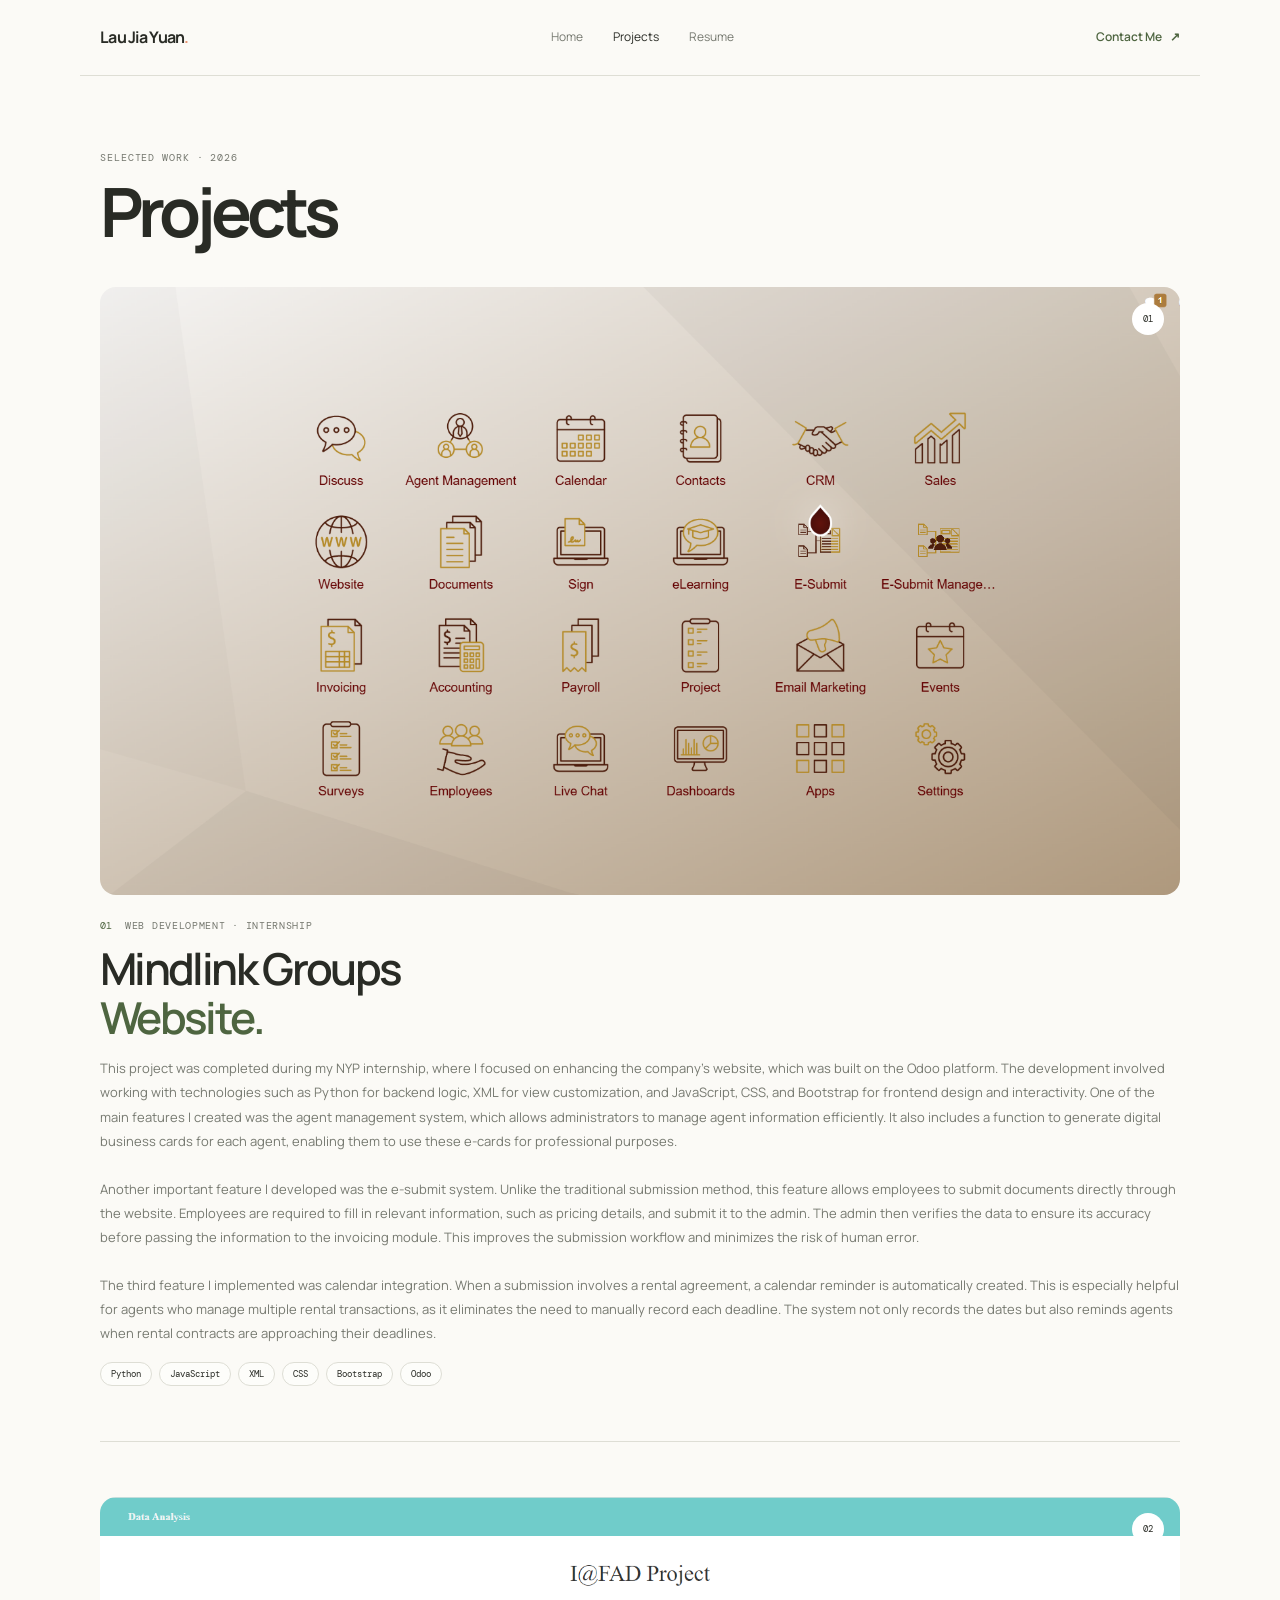
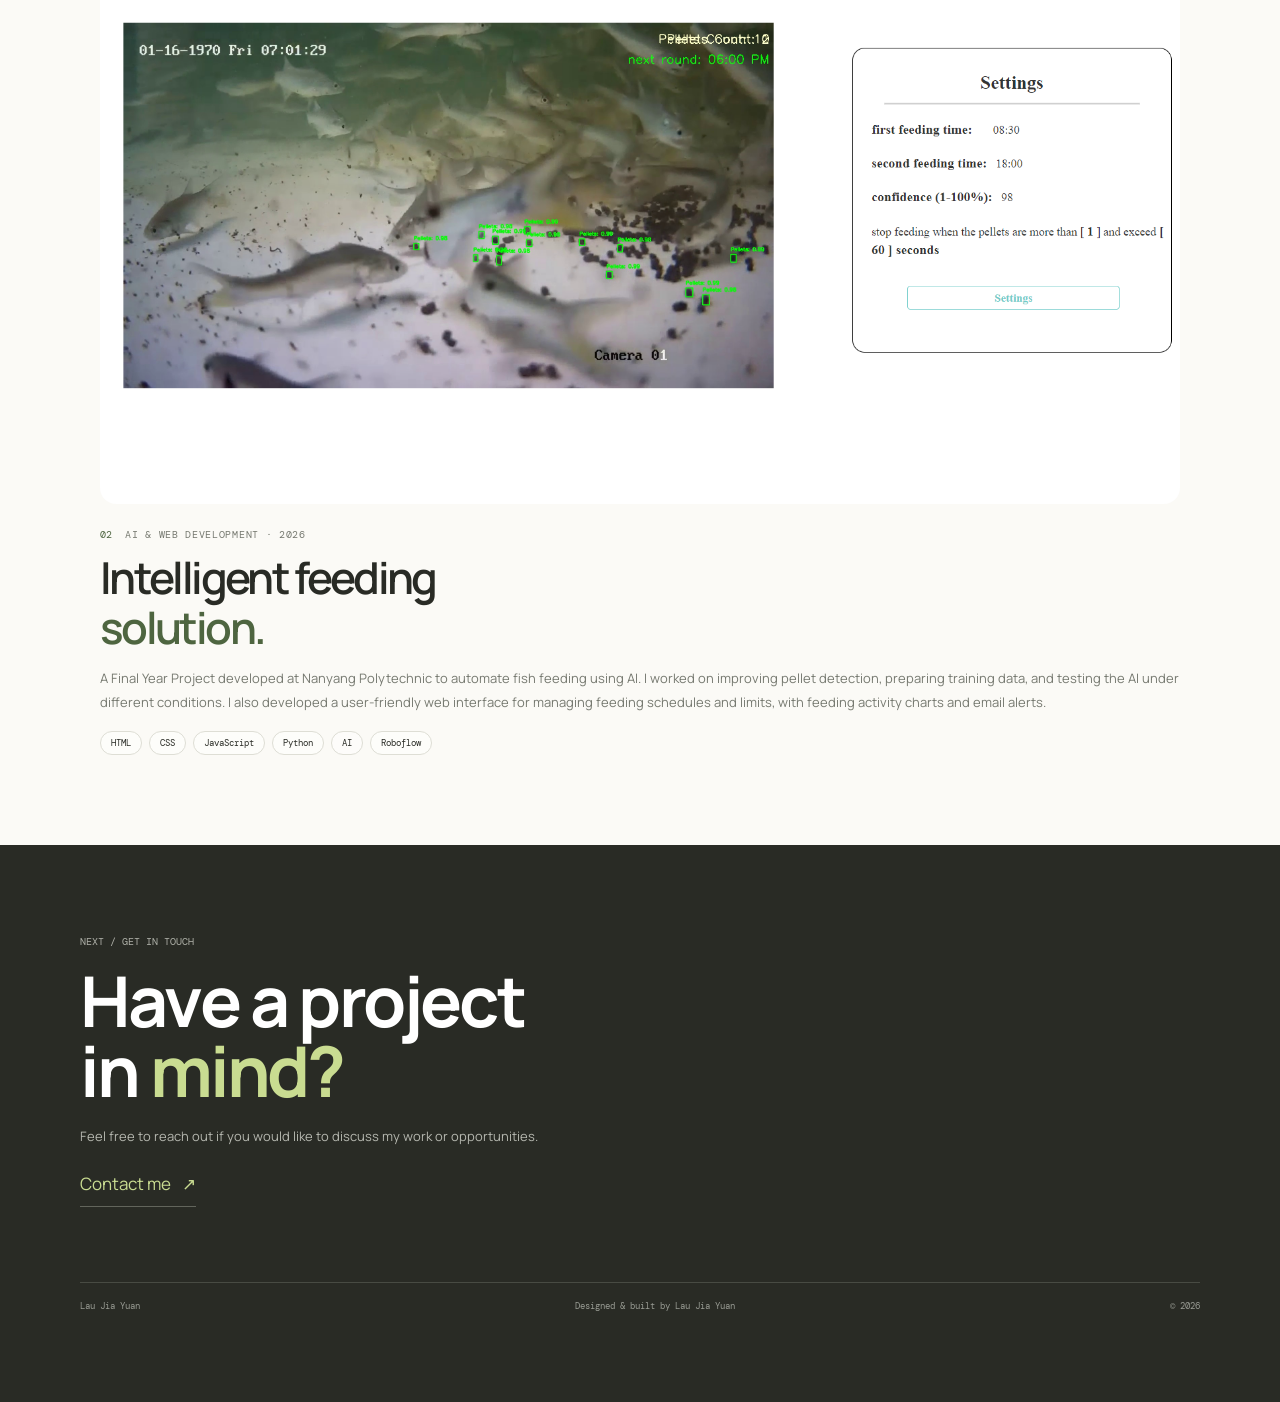
==== commit e0ae7024: "Update projects.html" ====
--- a/projects.html
+++ b/projects.html
@@ -81,9 +81,9 @@
 
         <p class="project-description">
           This project was completed during my NYP internship, where I focused on enhancing the company’s website, which was built on the Odoo platform. The development involved working with technologies such as Python for backend logic, XML for view customization, and JavaScript, CSS, and Bootstrap for frontend design and interactivity. One of the main features I created was the agent management system, which allows administrators to manage agent information efficiently. It also includes a function to generate digital business cards for each agent, enabling them to use these e-cards for professional purposes.
-
+</br></br>
 Another important feature I developed was the e-submit system. Unlike the traditional submission method, this feature allows employees to submit documents directly through the website. Employees are required to fill in relevant information, such as pricing details, and submit it to the admin. The admin then verifies the data to ensure its accuracy before passing the information to the invoicing module. This improves the submission workflow and minimizes the risk of human error.
-
+</br></br>
 The third feature I implemented was calendar integration. When a submission involves a rental agreement, a calendar reminder is automatically created. This is especially helpful for agents who manage multiple rental transactions, as it eliminates the need to manually record each deadline. The system not only records the dates but also reminds agents when rental contracts are approaching their deadlines.
         </p>
 
--- a/style.css
+++ b/style.css
@@ -417,8 +417,8 @@
 .large-copy {
   color:var(--text);
   font-size:21px;
-  line-height:1.5;
-  letter-spacing:-.035em;
+  line-height:1.5;  
+  letter-spacing:-.023em;
   margin-bottom:22px;
 }
 
@@ -1129,10 +1129,8 @@
     font-size:12px;
   }
 
-  .large-copy {
-    font-size:18px;
-    line-height:1.5;
-  }
+
+    
 
   .about-facts {
     grid-template-columns:1fr;
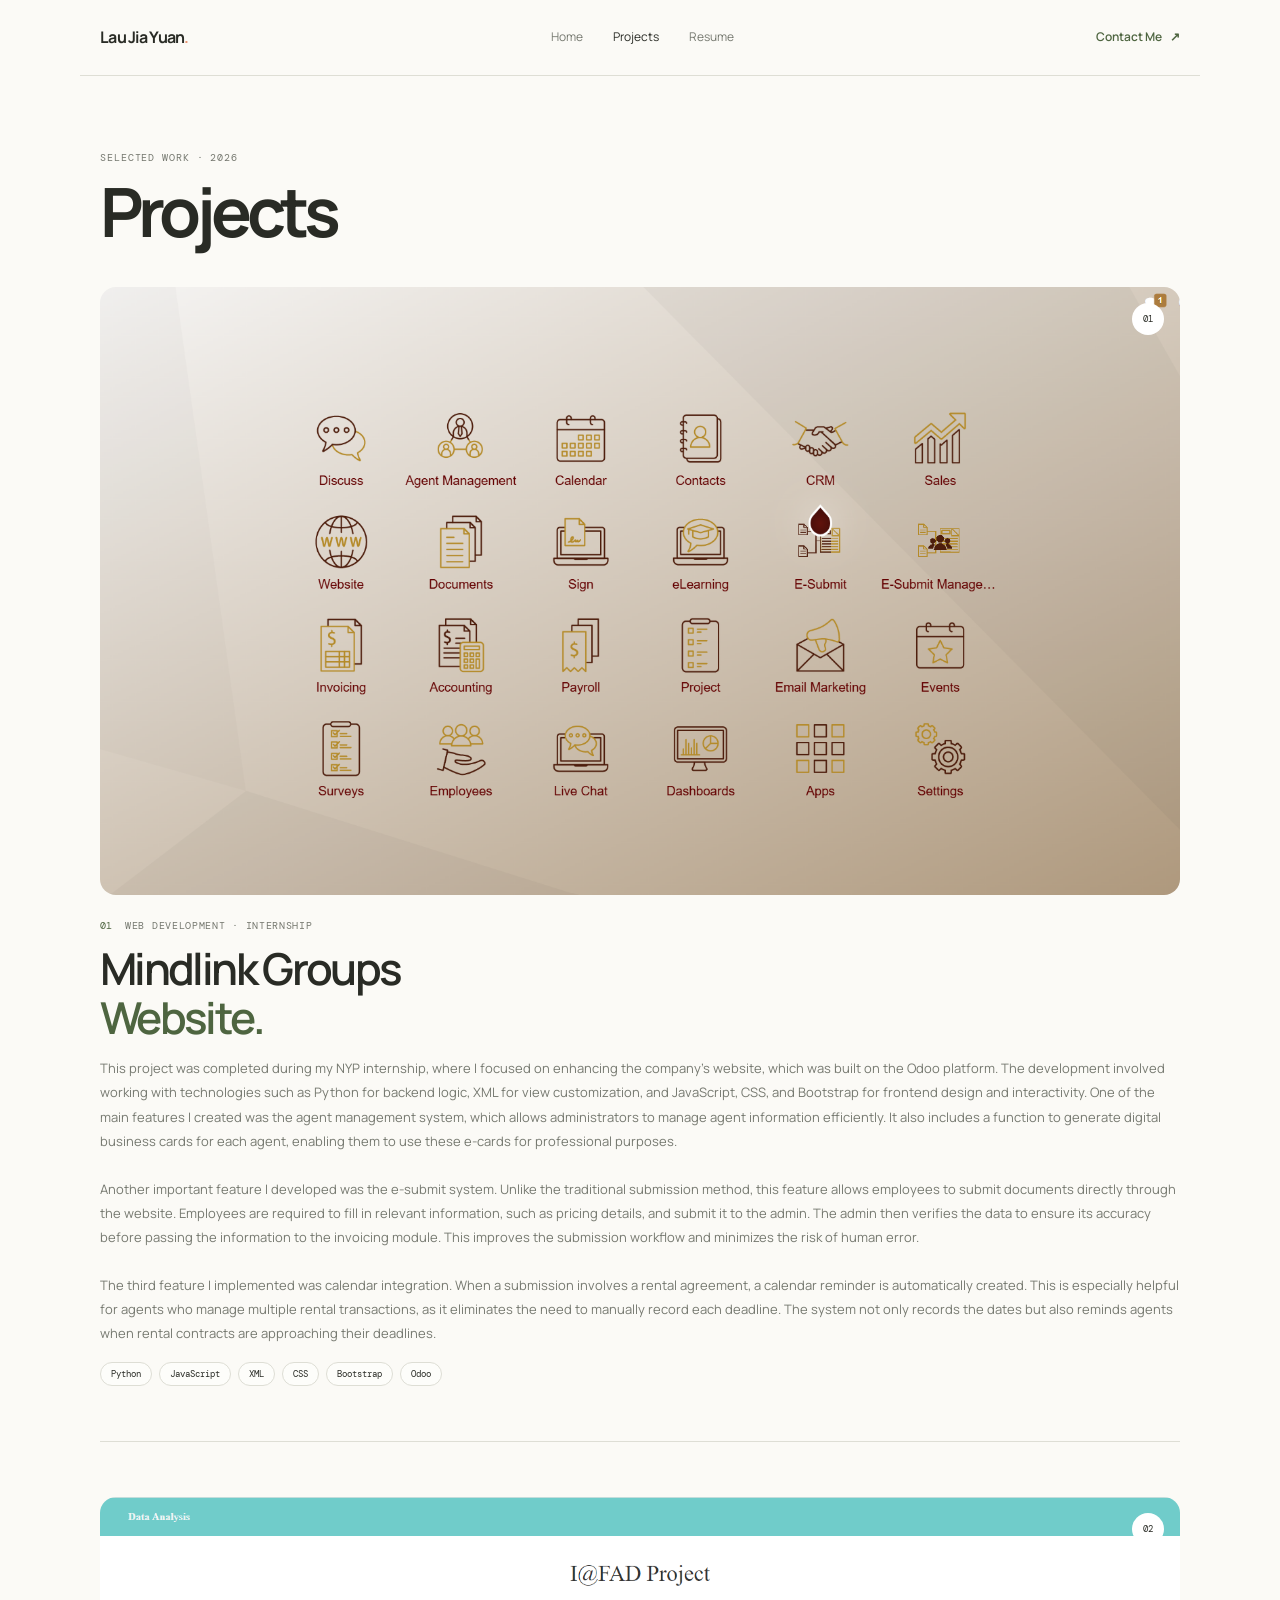
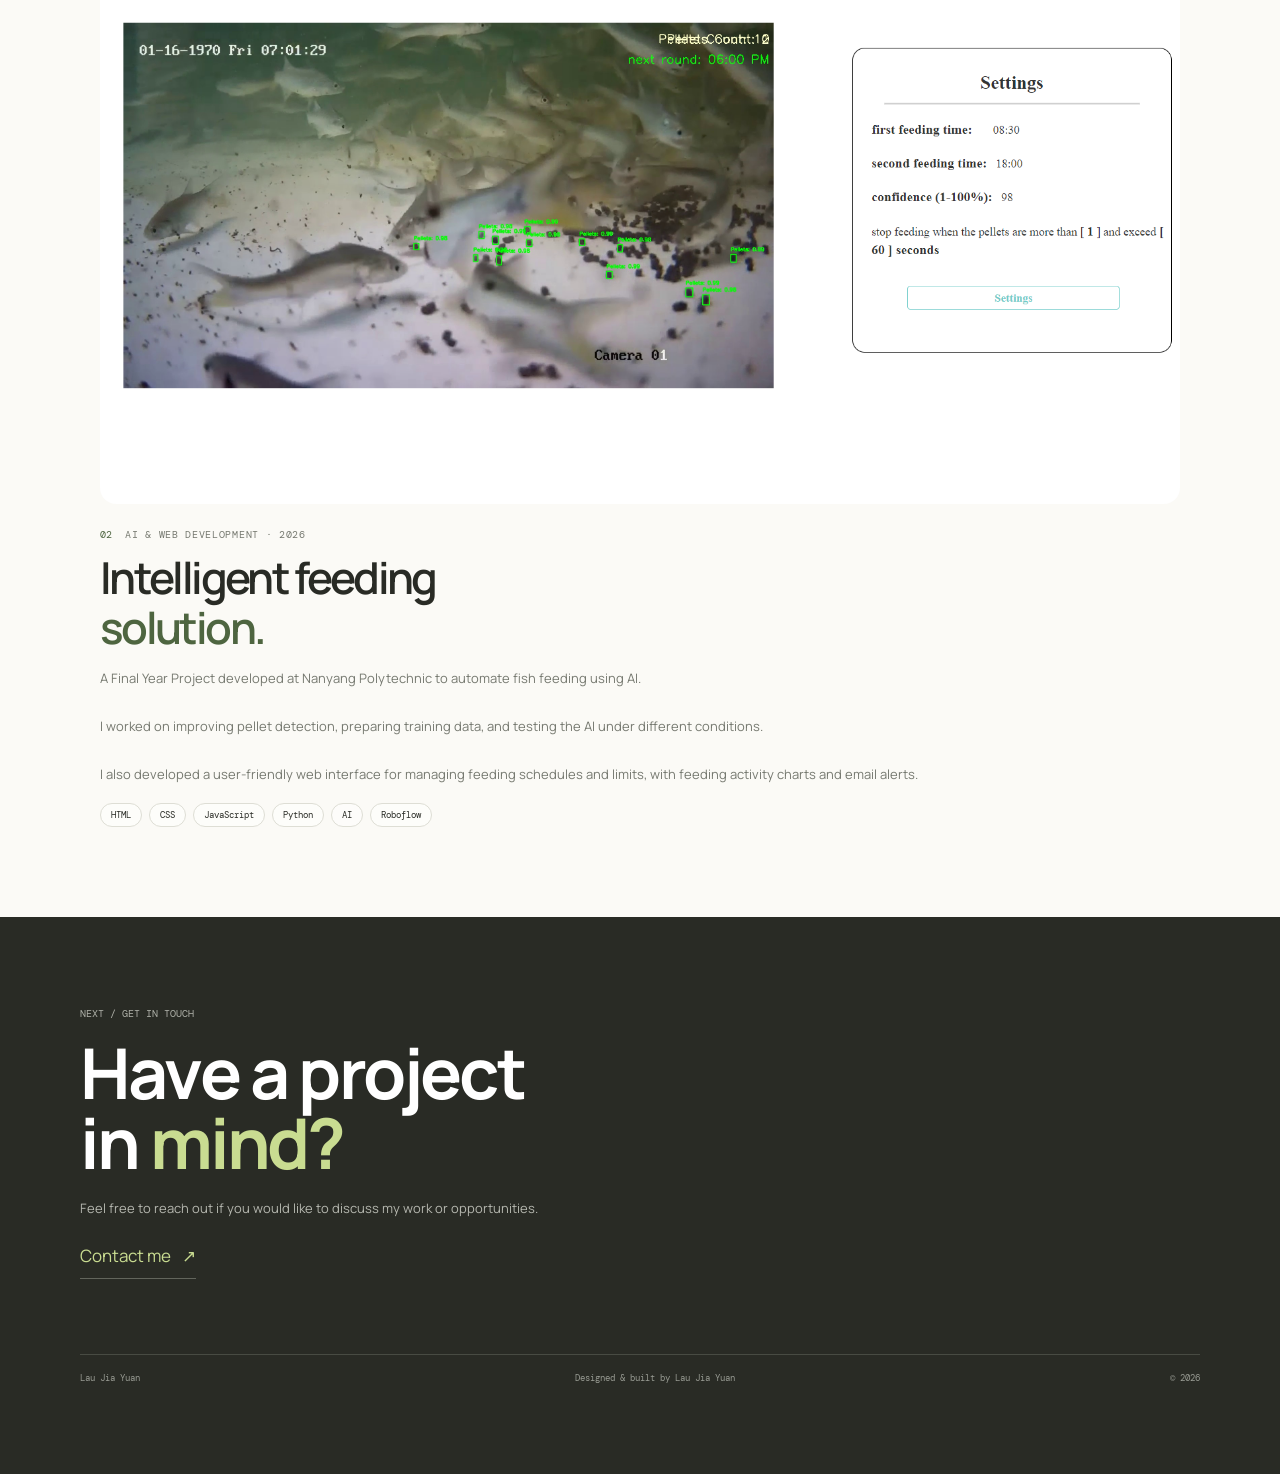
==== commit e7866716: "Update projects.html" ====
--- a/projects.html
+++ b/projects.html
@@ -129,10 +129,10 @@
         <p class="project-description">
           A Final Year Project developed at Nanyang Polytechnic to automate
           fish feeding using AI.
-
+</br></br>
           I worked on improving pellet detection, preparing training data,
           and testing the AI under different conditions.
-
+</br></br>
           I also developed a user-friendly web interface for managing
           feeding schedules and limits, with feeding activity charts
           and email alerts.
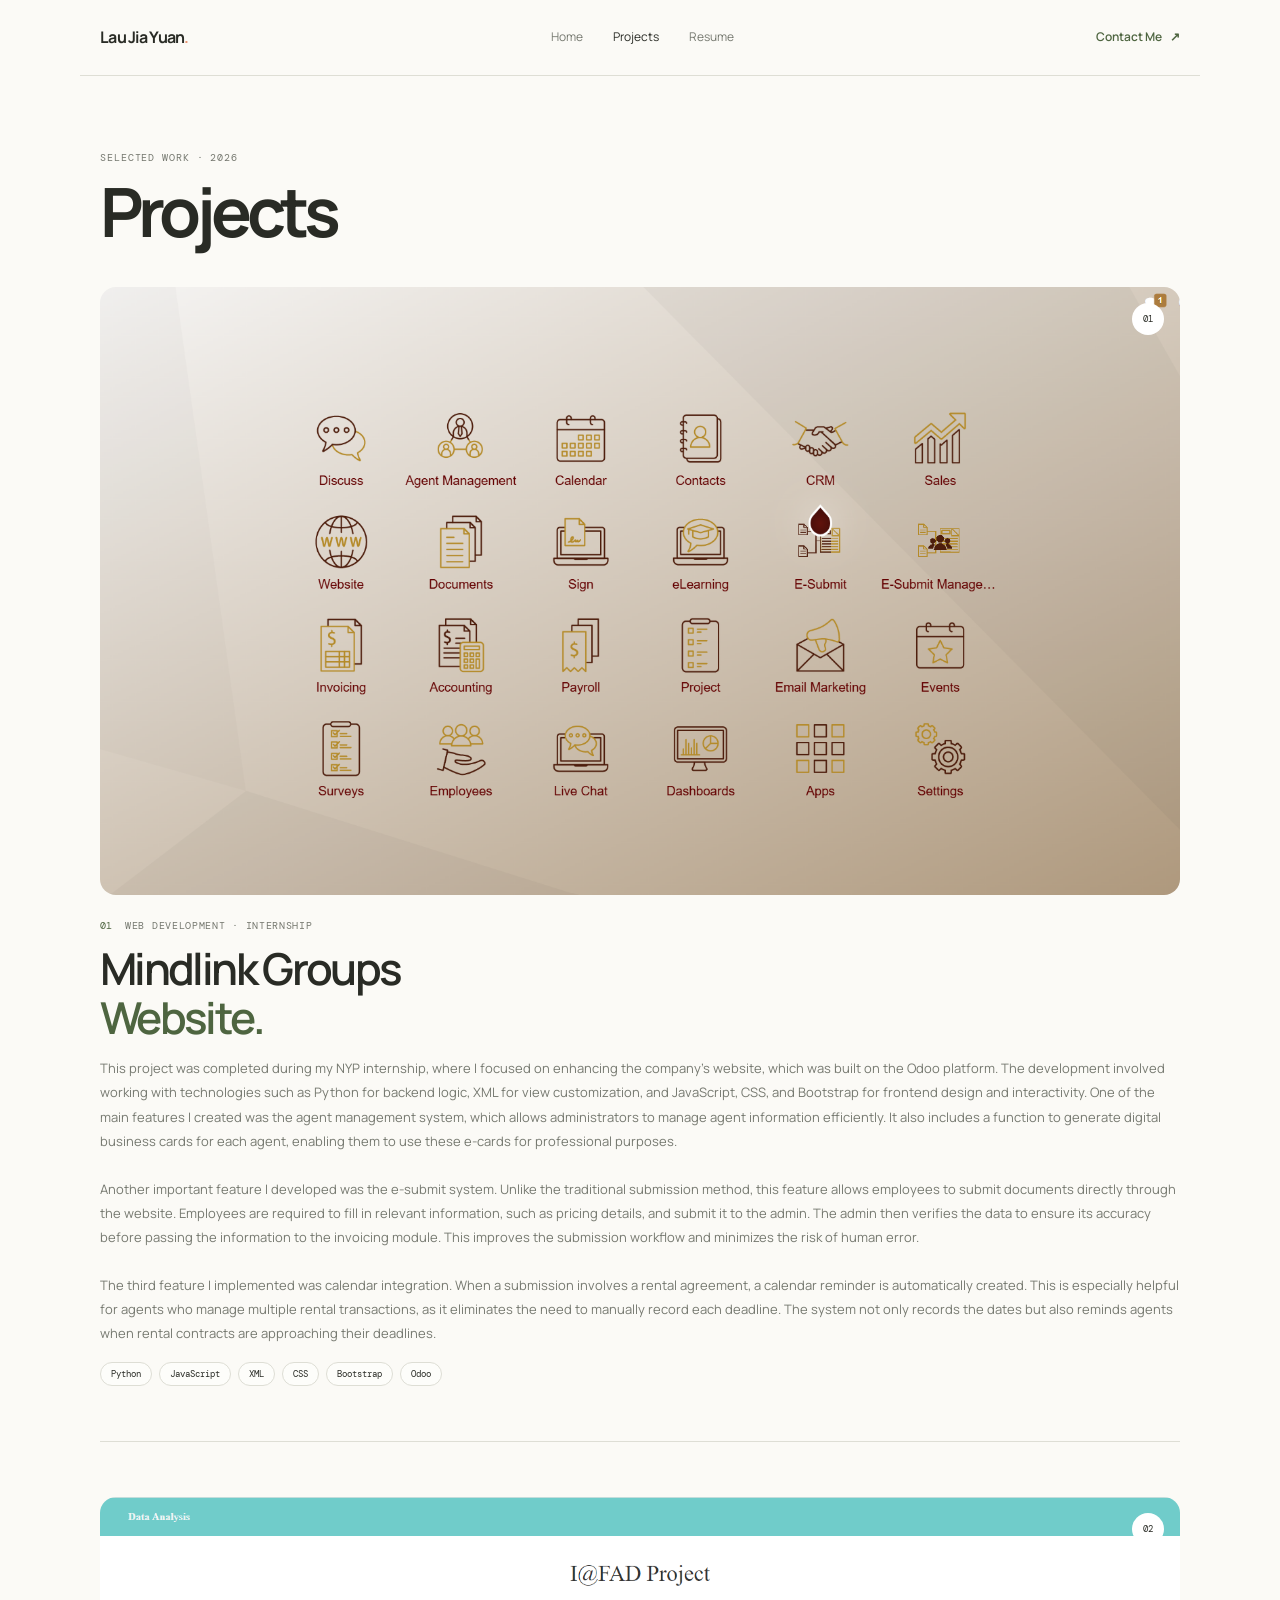
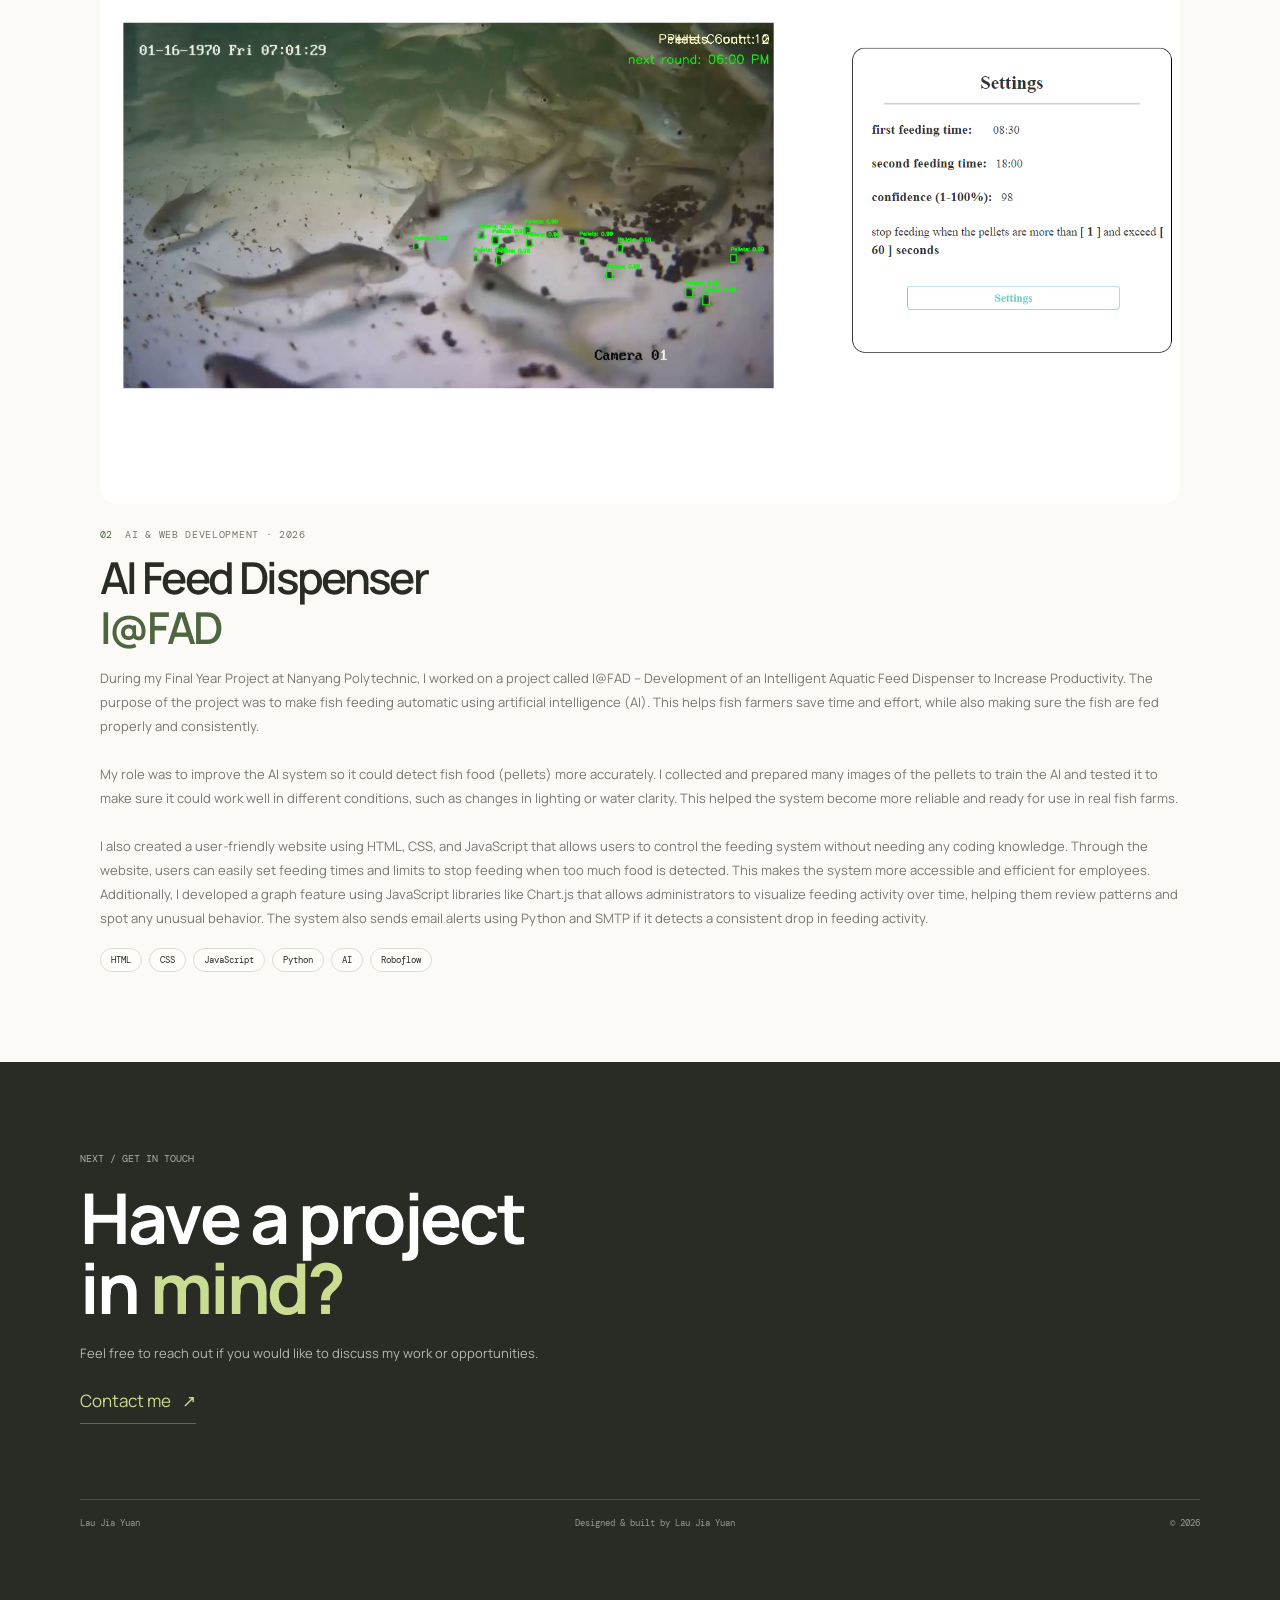
==== commit 5d76d398: "Update projects.html" ====
--- a/projects.html
+++ b/projects.html
@@ -122,20 +122,16 @@
         </div>
 
         <h2 class="project-title">
-          Intelligent feeding<br>
-          <em>solution.</em>
+           AI Feed Dispenser<br>
+          <em>I@FAD</em>
         </h2>
 
         <p class="project-description">
-          A Final Year Project developed at Nanyang Polytechnic to automate
-          fish feeding using AI.
+          During my Final Year Project at Nanyang Polytechnic, I worked on a project called I@FAD – Development of an Intelligent Aquatic Feed Dispenser to Increase Productivity. The purpose of the project was to make fish feeding automatic using artificial intelligence (AI). This helps fish farmers save time and effort, while also making sure the fish are fed properly and consistently.
 </br></br>
-          I worked on improving pellet detection, preparing training data,
-          and testing the AI under different conditions.
+My role was to improve the AI system so it could detect fish food (pellets) more accurately. I collected and prepared many images of the pellets to train the AI and tested it to make sure it could work well in different conditions, such as changes in lighting or water clarity. This helped the system become more reliable and ready for use in real fish farms.
 </br></br>
-          I also developed a user-friendly web interface for managing
-          feeding schedules and limits, with feeding activity charts
-          and email alerts.
+I also created a user-friendly website using HTML, CSS, and JavaScript that allows users to control the feeding system without needing any coding knowledge. Through the website, users can easily set feeding times and limits to stop feeding when too much food is detected. This makes the system more accessible and efficient for employees. Additionally, I developed a graph feature using JavaScript libraries like Chart.js that allows administrators to visualize feeding activity over time, helping them review patterns and spot any unusual behavior. The system also sends email alerts using Python and SMTP if it detects a consistent drop in feeding activity.
         </p>
 
         <div class="tags">
--- a/style.css
+++ b/style.css
@@ -1330,4 +1330,35 @@
   .projects-list .project-title {
     font-size:32px;
   }
-}+}
+
+/* =================================
+   FULL-WIDTH CONTACT & FOOTER
+================================= */
+
+.contact {
+  width: 100%;
+  max-width: none;
+  margin-left: 0;
+  margin-right: 0;
+  padding: 90px 20px;
+  background: var(--text);
+}
+
+.contact-inner {
+  width: 100%;
+  max-width: var(--max);
+  margin: 0 auto;
+}
+
+/* Keep footer aligned with contact content */
+.contact footer {
+  width: 100%;
+}
+
+/* Mobile */
+@media (max-width: 800px) {
+  .contact {
+    padding: 75px 18px;
+  }
+}
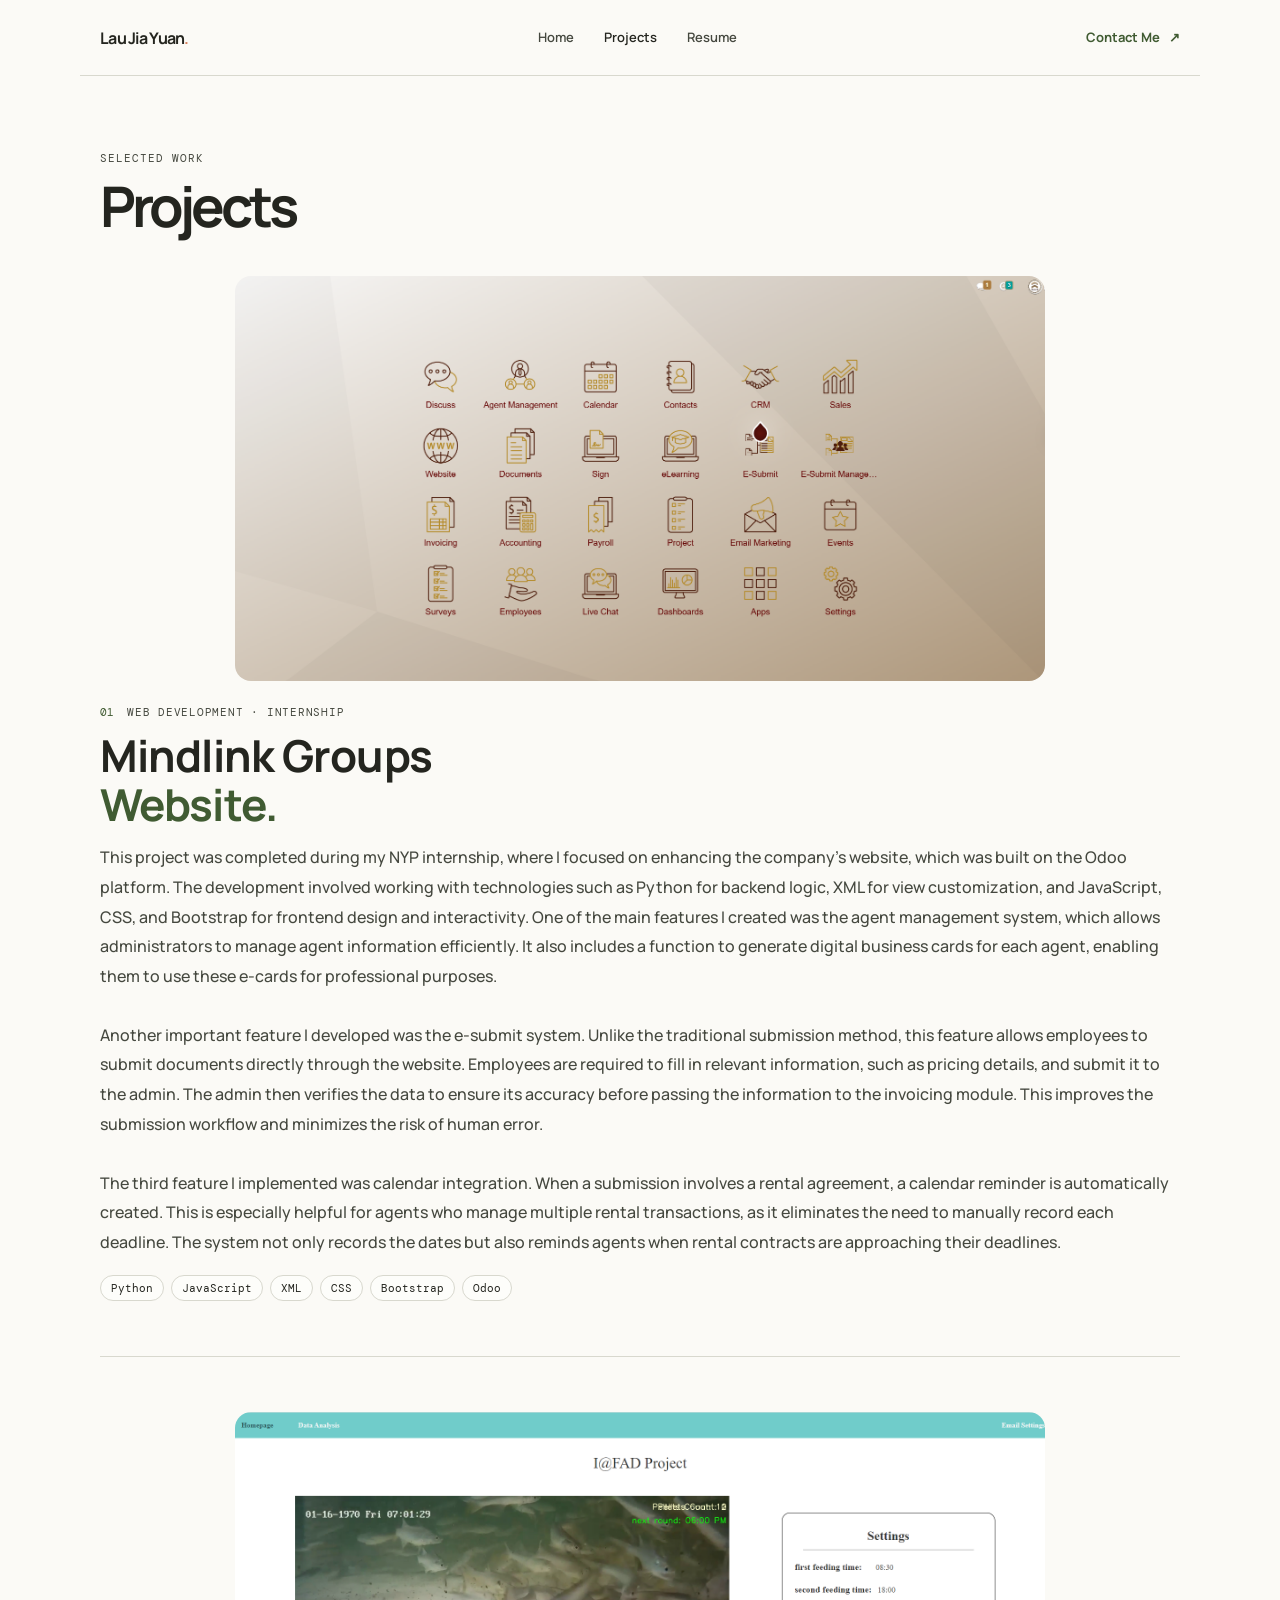
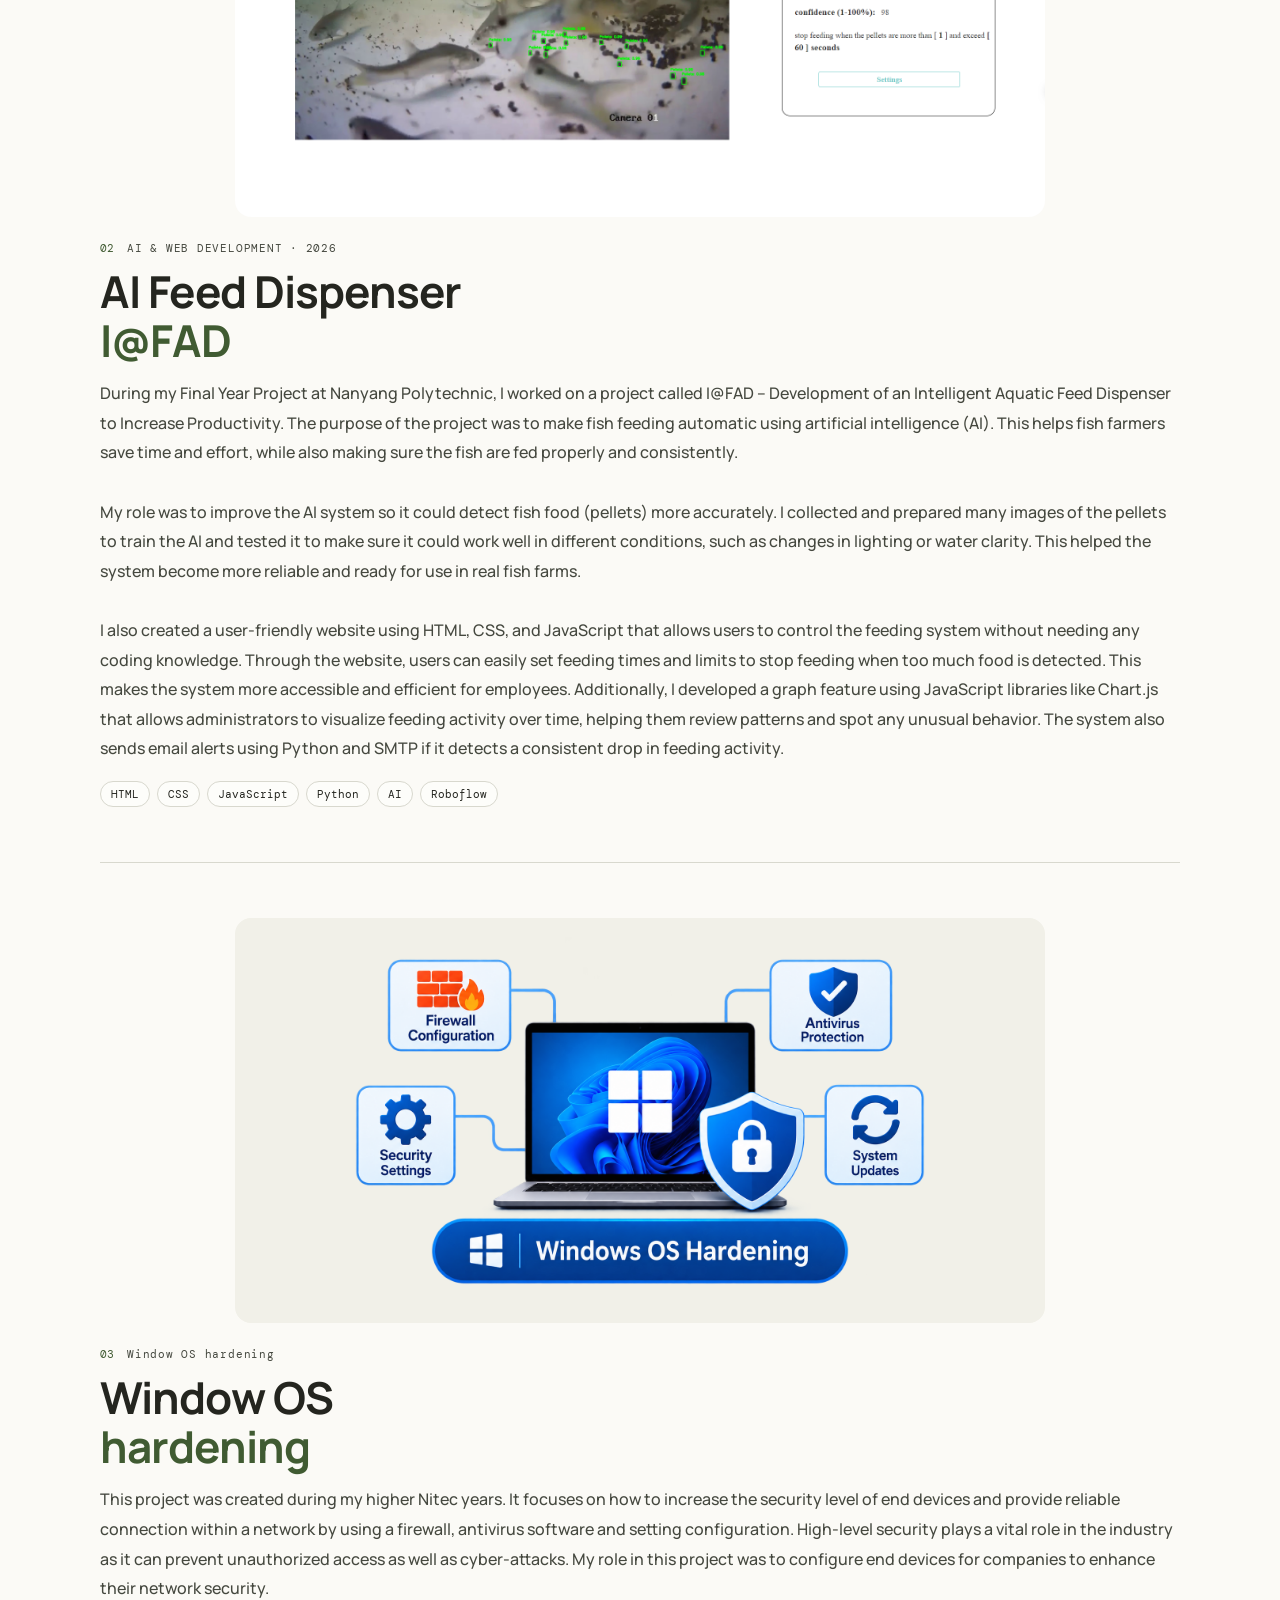
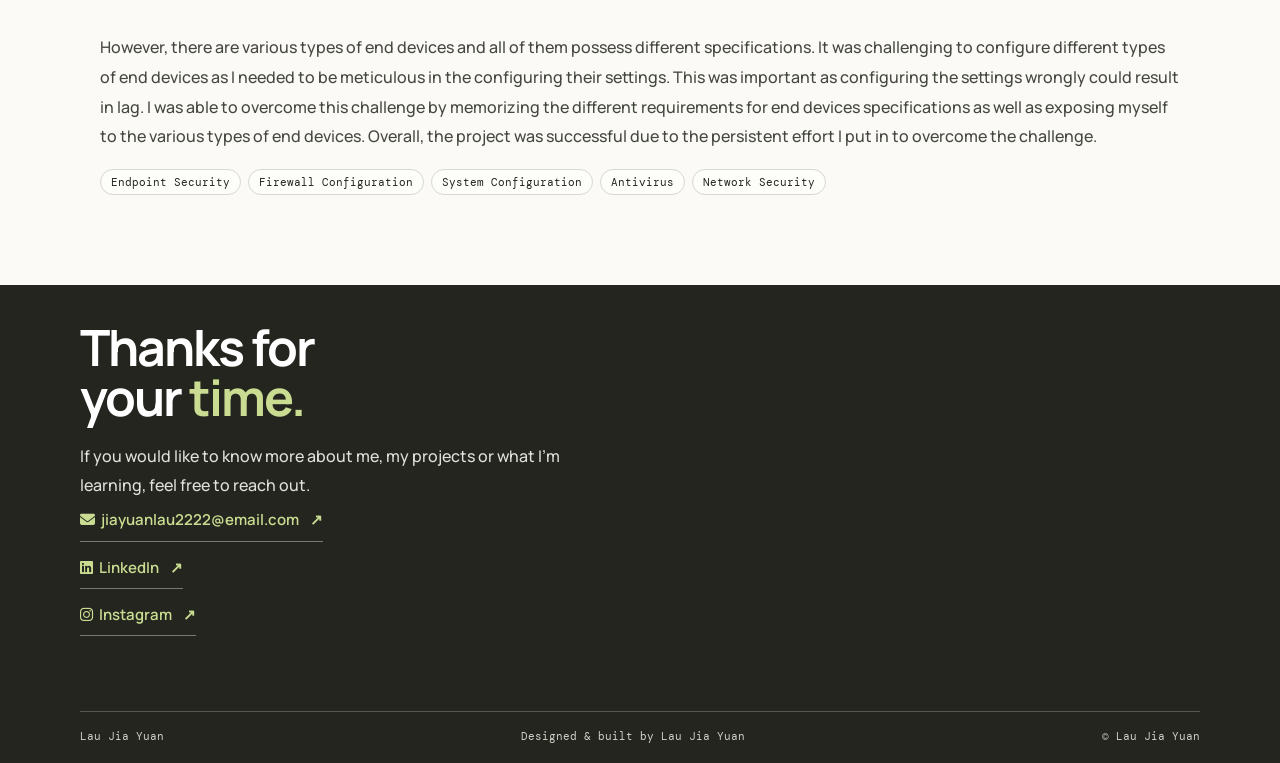
==== commit 6f6a6ebf: "resume and project pages completed resume and project part have been complated" ====
--- a/projects.html
+++ b/projects.html
@@ -45,7 +45,7 @@
   <!-- PROJECTS INTRODUCTION -->
 
   <div class="projects-intro">
-    <p class="eyebrow">SELECTED WORK · 2026</p>
+    <p class="eyebrow">SELECTED WORK</p>
     <h1>Projects</h1>
   </div>
 
@@ -63,7 +63,7 @@
         <img src="images/mindlink_web.png"
              alt="Mindlink Groups website screenshot">
 
-        <span class="project-badge">01</span>
+<!--        <span class="project-badge">01</span>-->
 
       </div>
 
@@ -110,7 +110,7 @@
         <img src="images/AI.png"
              alt="I@FAD AI Feed Dispenser screenshot">
 
-        <span class="project-badge">02</span>
+<!--        <span class="project-badge">02</span>-->
 
       </div>
 
@@ -147,35 +147,114 @@
 
     </article>
 
+
+
+      <article class="project">
+
+      <div class="project-image">
+
+        <img src="images/project3.png"
+             alt="Windows OS hardening" style="object-fit: contain;">
+
+<!--        <span class="project-badge">02</span>-->
+
+      </div>
+
+      <div class="project-copy">
+
+        <div class="project-meta">
+          <span class="section-number">03</span>
+          <p class="project-type">Window OS hardening</p>
+        </div>
+
+        <h2 class="project-title">
+           Window OS <br>
+          <em>hardening</em>
+        </h2>
+
+        <p class="project-description">
+This project was created during my higher Nitec years. It focuses on how to increase the security level of end devices and provide reliable connection within a network by using a firewall, antivirus software and setting configuration. High-level security plays a vital role in the industry as it can prevent unauthorized access as well as cyber-attacks. My role in this project was to configure end devices for companies to enhance their network security.
+</br></br>
+However, there are various types of end devices and all of them possess different specifications. It was challenging to configure different types of end devices as I needed to be meticulous in the configuring their settings. This was important as configuring the settings wrongly could result in lag. I was able to overcome this challenge by memorizing the different requirements for end devices specifications as well as exposing myself to the various types of end devices. Overall, the project was successful due to the persistent effort I put in to overcome the challenge.
+
+        </p>
+
+       <div class="tags">
+  <span>Endpoint Security</span>
+  <span>Firewall Configuration</span>
+  <span>System Configuration</span>
+  <span>Antivirus</span>
+  <span>Network Security</span>
+</div>
+
+      </div>
+
+    </article>
+
   </div>
 
 
   <!-- CONTACT SECTION -->
 
-  <section class="contact">
+  <section id="contact" class="contact">
 
     <div class="contact-inner">
 
-      <p class="contact-label">NEXT / GET IN TOUCH</p>
+<!--      <p class="contact-label">04 / CONTACT ME</p>-->
 
       <h2>
-        Have a project<br>
-        in<em> mind?</em>
+        Thanks for<br>
+        your<em> time.</em>
       </h2>
 
       <p class="contact-text">
-        Feel free to reach out if you would like to discuss
-        my work or opportunities.
+        If you would like to know more about me,
+        my projects or what I'm learning,
+        feel free to reach out.
       </p>
 
-      <a class="email-link" href="index.html#contact">
-        Contact me <span>↗</span>
-      </a>
+
+      <div class="contact-links">
+
+        <a class="email-link"
+           href="mailto:jiayuanlau2222@email.com">
+
+          <i class="fa-solid fa-envelope"></i>
+          &nbsp;jiayuanlau2222@email.com <span>↗</span>
+
+        </a>
+
+
+        <a class="email-link"
+           href="https://www.linkedin.com/in/YOUR-USERNAME/"
+           target="_blank"
+           rel="noopener noreferrer">
+
+          <i class="fa-brands fa-linkedin"></i>
+          &nbsp;LinkedIn <span>↗</span>
+
+        </a>
+
+
+        <a class="email-link"
+           href="https://www.instagram.com/YOUR-USERNAME/"
+           target="_blank"
+           rel="noopener noreferrer">
+
+          <i class="fa-brands fa-instagram"></i>
+          &nbsp;Instagram <span>↗</span>
+
+        </a>
+
+      </div>
+
 
       <footer>
+
         <span>Lau Jia Yuan</span>
         <span>Designed &amp; built by Lau Jia Yuan</span>
-        <span>© 2026</span>
+        <span>© Lau Jia Yuan</span>
+
       </footer>
 
     </div>
--- a/style.css
+++ b/style.css
@@ -7,14 +7,22 @@
 :root {
   --bg:#fbfaf6;
   --paper:#ffffff;
-  --soft:#f3f2eb;
-  --text:#292b25;
-  --muted:#767970;
-  --line:#deded5;
+  --soft:#f1f0e8;
+
+  --text:#24251f;
+  --muted:#45483f;
+  --subtle:#55594f;
+
+  --line:#d8d8ce;
+
   --green:#c9dc91;
-  --green-dark:#4e6540;
-  --orange:#e99470;
+  --green-dark:#405b32;
+  --orange:#d9825f;
+
   --max:1120px;
+
+  --font-main:"Manrope",Arial,sans-serif;
+  --font-mono:"DM Mono",monospace;
 }
 
 * {
@@ -30,8 +38,12 @@
 body {
   background:var(--bg);
   color:var(--text);
-  font-family:Manrope,Arial,sans-serif;
-  line-height:1.7;
+  font-family:var(--font-main);
+  font-size:16px;
+  font-weight:500;
+  line-height:1.75;
+  -webkit-font-smoothing:antialiased;
+  text-rendering:optimizeLegibility;
 }
 
 a {
@@ -41,6 +53,7 @@
 
 img {
   max-width:100%;
+  height:auto;
 }
 
 /* =================================
@@ -75,8 +88,9 @@
 
 .desktop-nav a,
 .header-button {
-  font-size:12px;
+  font-size:13px;
   color:var(--muted);
+  font-weight:600;
   transition:.2s;
 }
 
@@ -86,7 +100,7 @@
 }
 
 .header-button {
-  font-weight:600;
+  font-weight:700;
   color:var(--green-dark);
 }
 
@@ -119,7 +133,7 @@
 }
 
 .eyebrow {
-  font:10px "DM Mono",monospace;
+  font:11px var(--font-mono);
   letter-spacing:.09em;
   color:var(--muted);
 }
@@ -147,15 +161,16 @@
 
 .hero-role {
   color:var(--green-dark);
-  font-size:16px;
-  font-weight:600;
+  font-size:18px;
+  font-weight:700;
 }
 
 .hero-description {
   max-width:535px;
   margin-top:20px;
   color:var(--muted);
-  font-size:14px;
+  font-size:16px;
+  font-weight:500;
   line-height:1.85;
 }
 
@@ -170,8 +185,8 @@
   display:inline-block;
   padding:10px 16px;
   border-radius:8px;
-  font-size:11px;
-  font-weight:600;
+  font-size:13px;
+  font-weight:700;
   transition:.25s;
 }
 
@@ -250,7 +265,7 @@
   right:18px;
   display:flex;
   justify-content:space-between;
-  font:8px "DM Mono",monospace;
+  font:10px var(--font-mono);
   letter-spacing:.06em;
 }
 
@@ -276,11 +291,12 @@
 }
 
 .placeholder-text b {
-  font-size:14px;
+  font-size:16px;
+  font-weight:700;
 }
 
 .placeholder-text small {
-  font:9px "DM Mono",monospace;
+  font:11px var(--font-mono);
   color:var(--muted);
   margin-top:4px;
 }
@@ -291,20 +307,21 @@
 
 .hello-note {
   position:absolute;
-  right:-5px;
+  right:-20px;
   top:16%;
   z-index:4;
   background:#fff;
   border:1px solid var(--line);
   border-radius:10px;
   padding:10px 12px;
-  font-size:10px;
+  font-size:13px;
+  font-weight:500;
   box-shadow:0 8px 25px rgba(41,43,37,.06);
   transform:rotate(4deg);
 }
 
 .hello-note b {
-  font-size:16px;
+  font-size:18px;
   margin-left:8px;
   color:var(--green-dark);
 }
@@ -314,7 +331,7 @@
   display:flex;
   align-items:center;
   gap:14px;
-  font:8px "DM Mono",monospace;
+  font:11px var(--font-mono);
   color:var(--muted);
 }
 
@@ -343,28 +360,28 @@
 }
 
 .section-heading {
-  display:grid;
-  grid-template-columns:48px 1fr;
-  margin-bottom:55px;
+  display:block;
+  width:100%;
+  margin-bottom:40px;
 }
 
 .section-number {
-  font:10px "DM Mono",monospace;
+  font:11px var(--font-mono);
   color:var(--green-dark);
 }
 
 .section-heading p {
-  font:10px "DM Mono",monospace;
+  font:11px var(--font-mono);
   color:var(--muted);
   letter-spacing:.08em;
   margin-bottom:12px;
 }
 
 .section-heading h2 {
-  font-size:clamp(36px,4.5vw,54px);
-  line-height:1.05;
+  font-size:clamp(36px,4.5vw,44px);
+  line-height:1.1;
   letter-spacing:-.065em;
-  font-weight:600;
+  font-weight:700;
 }
 
 .section-heading h2 em {
@@ -375,20 +392,21 @@
 /* =================================
    ABOUT
 ================================= */
-
 .about-layout {
   display:grid;
-  grid-template-columns:.75fr 1.25fr;
+  grid-template-columns:.65fr 1.35fr;
   gap:65px;
   align-items:start;
 }
 
 .about-photo-wrap {
   max-width:330px;
+
 }
 
 .about-photo {
   position:relative;
+  width:100%;
   aspect-ratio:4/5;
   background:var(--soft);
   border-radius:18px;
@@ -399,25 +417,31 @@
   width:100%;
   height:100%;
   object-fit:cover;
+    object-position:center;
+  display:block;
+
 }
 
 .photo-caption {
   display:block;
-  font:9px "DM Mono",monospace;
+  font:11px var(--font-mono);
   color:var(--muted);
   margin-top:10px;
 }
 
 .about-copy {
-  max-width:620px;
+  max-width:none;
   color:var(--muted);
-  font-size:13px;
+  font-size:16px;
+  font-weight:500;
+  line-height:1.8;
 }
 
 .large-copy {
   color:var(--text);
   font-size:21px;
-  line-height:1.5;  
+  font-weight:600;
+  line-height:1.5;
   letter-spacing:-.023em;
   margin-bottom:22px;
 }
@@ -442,14 +466,15 @@
 
 .about-facts span {
   display:block;
-  font:9px "DM Mono",monospace;
+  font:11px var(--font-mono);
   color:var(--muted);
   margin-bottom:5px;
 }
 
 .about-facts strong {
   font-size:12px;
-  font-weight:600;
+  font-weight:650;
+  color:var(--text);
 }
 
 /* =================================
@@ -457,15 +482,14 @@
 ================================= */
 
 .skills-layout {
+  width:100%;
   max-width:var(--max);
-  margin:auto;
-  display:grid;
-  grid-template-columns:.65fr 1.35fr;
-  gap:60px;
-  align-items:start;
+  margin:0 auto;
+  display:block;
 }
 
 .skills-photo {
+  width:100%;
   aspect-ratio:1/1;
   background:#e8e7df;
   border-radius:18px;
@@ -479,11 +503,17 @@
   object-fit:cover;
 }
 
+.skill-list {
+  display:block;
+  width:100%;
+  min-width:0;
+}
+
 .skill-list article {
-  display:grid;
-  grid-template-columns:40px 1fr;
-  gap:15px;
-  padding:19px 0;
+  display:block;
+  width:100%;
+  min-width:0;
+  padding:24px 0;
   border-top:1px solid var(--line);
 }
 
@@ -492,20 +522,27 @@
 }
 
 .skill-index {
-  font:9px "DM Mono",monospace;
+  display:block;
+  font:11px var(--font-mono);
   color:var(--green-dark);
   padding-top:4px;
+  margin-bottom:8px;
 }
 
 .skill-list h3 {
+  font-size:20px;
+  font-weight:700;
+  color:var(--text);
+  margin-bottom:5px;
+}
+
+.skill-list p {
+  display:block;
+  width:100%;
   font-size:16px;
-  font-weight:600;
-  margin-bottom:3px;
-}
-
-.skill-list p {
-  font-size:12px;
+  font-weight:500;
   color:var(--muted);
+  line-height:1.8;
 }
 
 .tags {
@@ -520,7 +557,8 @@
   border-radius:99px;
   padding:5px 9px;
   background:rgba(255,255,255,.45);
-  font:9px "DM Mono",monospace;
+  font:11px var(--font-mono);
+  color:var(--text);
 }
 
 /* =================================
@@ -540,10 +578,11 @@
 }
 
 .projects-intro h1 {
-  font-size:clamp(46px,5.5vw,68px);
+  font-size:clamp(41px,5.5vw,56px);
   line-height:1.05;
   letter-spacing:-.075em;
   font-weight:700;
+  color:var(--text);
   margin:0;
 }
 
@@ -559,40 +598,32 @@
   box-shadow:none !important;
 }
 
-/* Individual project */
-
 .projects-list .project {
   display:flex;
   flex-direction:column;
   align-items:stretch;
   gap:24px;
-
   margin:0;
   padding:0 0 55px;
-
   border:none;
   border-bottom:1px solid var(--line);
 }
 
-/* Spacing between projects */
-
 .projects-list .project + .project {
   padding-top:55px;
 }
-
-/* Remove divider after final project */
 
 .projects-list .project:last-child {
   border-bottom:none;
   padding-bottom:0;
 }
 
-/* Project image */
-
 .projects-list .project-image {
   position:relative;
-  width:100%;
-  aspect-ratio:16/9;
+  width:75%;
+  aspect-ratio:12/6;
+  margin:0 auto;
+
   overflow:hidden;
   border-radius:16px;
   background:var(--soft);
@@ -603,6 +634,8 @@
   width:100%;
   height:100%;
   object-fit:cover;
+      object-position: center;
+
 }
 
 .projects-list .project-badge {
@@ -615,10 +648,8 @@
   place-items:center;
   border-radius:50%;
   background:#fff;
-  font:9px "DM Mono",monospace;
-}
-
-/* Project information */
+  font:11px var(--font-mono);
+}
 
 .projects-list .project-copy {
   display:flex;
@@ -628,8 +659,6 @@
   min-width:0;
 }
 
-/* Number and category */
-
 .projects-list .project-meta {
   display:flex;
   align-items:center;
@@ -638,24 +667,23 @@
 }
 
 .projects-list .project-meta .section-number {
-  font:10px "DM Mono",monospace;
+  font:11px var(--font-mono);
   color:var(--green-dark);
 }
 
 .projects-list .project-type {
-  font:10px "DM Mono",monospace;
+  font:11px var(--font-mono);
   color:var(--muted);
   letter-spacing:.07em;
 }
-
-/* Project title */
 
 .projects-list .project-title {
   width:100%;
   font-size:clamp(32px,3.5vw,44px);
   line-height:1.12;
-  letter-spacing:-.06em;
-  font-weight:600;
+  letter-spacing:-.02em;
+  font-weight:700;
+  color:var(--text);
   margin:0 0 14px;
 }
 
@@ -663,20 +691,17 @@
   color:var(--green-dark);
   font-style:normal;
 }
-
-/* Project description */
 
 .projects-list .project-description {
   display:block;
   width:100%;
   max-width:none;
   color:var(--muted);
-  font-size:13px;
+  font-size:16px;
+  font-weight:500;
   line-height:1.85;
   margin:0;
 }
-
-/* Technology tags */
 
 .projects-list .tags {
   display:flex;
@@ -690,7 +715,8 @@
   border-radius:99px;
   padding:5px 10px;
   background:rgba(255,255,255,.45);
-  font:9px "DM Mono",monospace;
+  font:11px var(--font-mono);
+  color:var(--text);
 }
 
 /* =================================
@@ -705,9 +731,11 @@
 }
 
 .page-hero h1 {
-  font-size:clamp(46px,5.5vw,68px);
+  font-size:clamp(46px,5.5vw,56px);
   line-height:1.05;
   letter-spacing:-.075em;
+  font-weight:700;
+  color:var(--text);
   margin:16px 0 12px;
 }
 
@@ -721,8 +749,10 @@
 
 .testimonial-grid {
   display:grid;
-  grid-template-columns:1fr 1fr;
-  gap:18px;
+  grid-template-columns:repeat(3, minmax(280px, 1fr));
+  gap:8px;
+    align-items:stretch;
+
 }
 
 .testimonial-card {
@@ -730,6 +760,10 @@
   border:1px solid var(--line);
   border-radius:16px;
   padding:25px;
+
+  display:flex;
+  flex-direction:column;
+  height:100%;
 }
 
 .testimonial-mark {
@@ -739,21 +773,28 @@
 
 .testimonial-card>p {
   color:var(--muted);
-  font-size:13px;
+  font-size:14px;
+  font-weight:500;
+  line-height:1.8;
   margin:12px 0 22px;
 }
 
 .testimonial-person {
   display:flex;
   flex-direction:column;
+  margin-top:auto;
+
+
 }
 
 .testimonial-person strong {
-  font-size:12px;
+  font-size:14px;
+  font-weight:700;
+  color:var(--text);
 }
 
 .testimonial-person span {
-  font:9px "DM Mono",monospace;
+  font:11px var(--font-mono);
   color:var(--muted);
 }
 
@@ -769,8 +810,9 @@
 }
 
 .contact-links .email-link {
-  margin-top:12px;
-}
+  margin-top:8px;
+}
+
 
 /* =================================
    RESUME
@@ -792,12 +834,12 @@
 
 .resume-label span {
   color:var(--green-dark);
-  font:10px "DM Mono",monospace;
+  font:11px var(--font-mono);
 }
 
 .resume-label p {
   color:var(--muted);
-  font:10px "DM Mono",monospace;
+  font:11px var(--font-mono);
 }
 
 .resume-content {
@@ -805,7 +847,9 @@
 }
 
 .resume-content h2 {
-  font-size:25px;
+  font-size:24px;
+  font-weight:700;
+  color:var(--text);
   margin-bottom:18px;
 }
 
@@ -815,12 +859,15 @@
 }
 
 .resume-entry h3 {
-  font-size:16px;
+  font-size:20px;
+  font-weight:700;
+  color:var(--text);
 }
 
 .resume-entry p,
 .resume-entry li {
-  font-size:12px;
+  font-size:15px;
+  font-weight:500;
   color:var(--muted);
   line-height:1.85;
 }
@@ -830,25 +877,27 @@
 }
 
 .resume-entry-subtitle {
-  font-weight:600;
+  font-weight:700;
+  color:var(--text);
   margin:5px 0;
 }
 
 .resume-skill-groups {
   display:grid;
-  grid-template-columns:1fr 1fr;
+  grid-template-columns:1fr;
   gap:22px;
 }
 
 .resume-skill-groups h3 {
-  font-size:13px;
+  font-size:16px;
+  font-weight:700;
 }
 
 .text-link {
   display:inline-block;
   margin-top:10px;
   color:var(--green-dark);
-  font-size:12px;
+  font-size:14px;
   font-weight:700;
 }
 
@@ -868,15 +917,17 @@
 }
 
 .contact-label {
-  font:10px "DM Mono",monospace;
-  color:#aeb0a8;
+  font:11px var(--font-mono);
+  color:#d0d3c8;
 }
 
 .contact h2 {
-  font-size:clamp(46px,5.5vw,70px);
+  font-size:clamp(46px,5.5vw,50px);
   line-height:1;
   letter-spacing:-.04em;
+  font-weight:700;
   margin:17px 0 20px;
+  color:white;
 }
 
 .contact h2 em {
@@ -886,17 +937,20 @@
 
 .contact-text {
   max-width:500px;
-  color:#b5b7af;
-  font-size:13px;
+  color:#e0e2d9;
+  font-size:16px;
+  font-weight:500;
+  line-height:1.8;
 }
 
 .email-link {
   display:inline-block;
   color:var(--green);
-  border-bottom:1px solid #62655c;
+  border-bottom:1px solid #777b6e;
   padding-bottom:7px;
   margin-top:23px;
-  font-size:17px;
+  font-size:15px;
+  font-weight:600;
 }
 
 .email-link span {
@@ -912,11 +966,11 @@
   justify-content:space-between;
   gap:20px;
   flex-wrap:wrap;
-  border-top:1px solid #484b43;
+  border-top:1px solid #55584e;
   margin-top:75px;
   padding-top:17px;
-  color:#999c94;
-  font:9px "DM Mono",monospace;
+  color:#d0d3c8;
+  font:11px var(--font-mono);
 }
 
 /* =================================
@@ -994,7 +1048,8 @@
   }
 
   .mobile-nav a {
-    font-size:12px;
+    font-size:14px;
+    font-weight:600;
   }
 
   /* Mobile homepage */
@@ -1042,13 +1097,13 @@
   }
 
   .hello-note {
-    font-size:9px;
+    font-size:12px;
     right:0;
     top:13%;
   }
 
   .eyebrow {
-    font-size:8px;
+    font-size:10px;
   }
 
   .hero h1 {
@@ -1058,11 +1113,11 @@
   }
 
   .hero-role {
-    font-size:14px;
+    font-size:16px;
   }
 
   .hero-description {
-    font-size:12px;
+    font-size:15px;
     line-height:1.75;
     margin-top:14px;
     max-width:100%;
@@ -1073,14 +1128,14 @@
   }
 
   .button {
-    font-size:10px;
+    font-size:13px;
     padding:9px 13px;
   }
 
   /* General sections */
 
   .section {
-    padding:75px 18px;
+    padding:50px 28px;
   }
 
   .section-soft {
@@ -1089,32 +1144,46 @@
   }
 
   .section-heading {
-    grid-template-columns:32px 1fr;
-    margin-bottom:40px;
+    display:block;
+    width:100%;
+    margin-bottom:20px;
+    border:none;
   }
 
   .section-heading h2 {
-    font-size:clamp(30px,8vw,42px);
+    font-size:clamp(30px,8vw,38px);
     line-height:1.06;
   }
 
   .section-heading p,
   .section-number {
-    font-size:8px;
+    font-size:10px;
   }
 
   /* About and skills */
 
-  .about-layout,
-  .skills-layout {
+  .about-layout {
     grid-template-columns:1fr;
     gap:30px;
+  }
+
+  .skills-layout {
+    display:block;
+    width:100%;
+  }
+
+  .skill-list {
+    width:100%;
+  }
+
+  .skill-list article {
+    width:100%;
   }
 
   .about-photo-wrap {
     max-width:none;
     display:flex;
-    justify-content:center;
+  justify-self:center;
   }
 
   .skills-photo {
@@ -1126,22 +1195,31 @@
   }
 
   .about-copy {
-    font-size:12px;
-  }
-
-
-    
+    font-size:15px;
+  }
+
+  .large-copy {
+    font-size:19px;
+  }
 
   .about-facts {
     grid-template-columns:1fr;
   }
 
+  .about-facts strong {
+    font-size:14px;
+  }
+
   .skill-list h3 {
+    font-size:18px;
+  }
+
+  .skill-list p {
     font-size:15px;
   }
 
-  .skill-list p {
-    font-size:11px;
+  .tags span {
+    font-size:10px;
   }
 
   /* Projects introduction */
@@ -1151,7 +1229,7 @@
   }
 
   .projects-intro h1 {
-    font-size:clamp(40px,11vw,54px);
+    font-size:clamp(35px,11vw,48px);
   }
 
   /* Projects layout */
@@ -1177,10 +1255,13 @@
 
   .projects-list .project-image {
     order:1;
-    width:100%;
-    aspect-ratio:16/9;
+  width:75%;
+  aspect-ratio:14/10;
+  margin:0 auto;
     border-radius:13px;
   }
+
+
 
   .projects-list .project-copy {
     order:2;
@@ -1194,7 +1275,7 @@
 
   .projects-list .project-meta .section-number,
   .projects-list .project-type {
-    font-size:8px;
+    font-size:10px;
   }
 
   .projects-list .project-title {
@@ -1204,7 +1285,7 @@
   }
 
   .projects-list .project-description {
-    font-size:12px;
+    font-size:15px;
     line-height:1.8;
   }
 
@@ -1214,7 +1295,7 @@
   }
 
   .projects-list .tags span {
-    font-size:8px;
+    font-size:10px;
     padding:5px 8px;
   }
 
@@ -1233,13 +1314,17 @@
   }
 
   .page-hero h1 {
-    font-size:clamp(40px,11vw,54px);
+    font-size:clamp(40px,11vw,48px);
   }
 
   /* Testimonials */
 
   .testimonial-grid {
     grid-template-columns:1fr;
+  }
+
+  .testimonial-card>p {
+    font-size:14px;
   }
 
   /* Resume */
@@ -1254,6 +1339,15 @@
     font-size:22px;
   }
 
+  .resume-entry h3 {
+    font-size:18px;
+  }
+
+  .resume-entry p,
+  .resume-entry li {
+    font-size:14px;
+  }
+
   .resume-skill-groups {
     grid-template-columns:1fr;
     gap:18px;
@@ -1262,15 +1356,15 @@
   /* Contact */
 
   .contact {
-    padding:75px 18px;
+    padding:20px 20px;
   }
 
   .contact h2 {
-    font-size:clamp(38px,10vw,54px);
+    font-size:clamp(38px,10vw,48px);
   }
 
   .contact-text {
-    font-size:12px;
+    font-size:15px;
   }
 
   .email-link {
@@ -1281,7 +1375,9 @@
     flex-direction:column;
     gap:8px;
     margin-top:55px;
-  }
+    font-size:10px;
+  }
+
 }
 
 /* =================================
@@ -1312,11 +1408,11 @@
   }
 
   .hero-role {
-    font-size:13px;
+    font-size:15px;
   }
 
   .hero-description {
-    font-size:11px;
+    font-size:14px;
   }
 
   .section-heading h2 {
@@ -1324,12 +1420,13 @@
   }
 
   .projects-intro h1 {
-    font-size:40px;
+    font-size:35px;
   }
 
   .projects-list .project-title {
     font-size:32px;
   }
+
 }
 
 /* =================================
@@ -1337,28 +1434,318 @@
 ================================= */
 
 .contact {
-  width: 100%;
-  max-width: none;
-  margin-left: 0;
-  margin-right: 0;
-  padding: 90px 20px;
-  background: var(--text);
+  width:100%;
+  max-width:none;
+  margin-left:0;
+  margin-right:0;
+  padding:20px 22px;
+  background:var(--text);
 }
 
 .contact-inner {
-  width: 100%;
-  max-width: var(--max);
-  margin: 0 auto;
+  width:100%;
+  max-width:var(--max);
+  margin:0 auto;
 }
 
 /* Keep footer aligned with contact content */
+
 .contact footer {
-  width: 100%;
+  width:100%;
 }
 
 /* Mobile */
-@media (max-width: 800px) {
+
+@media (max-width:800px) {
+
   .contact {
-    padding: 75px 18px;
-  }
-}
+    padding:75px 18px;
+  }
+
+}
+
+/* =================================
+   EDUCATION — VERTICAL TIMELINE
+================================= */
+
+.education-timeline {
+  position:relative;
+  margin-top:35px;
+  padding-left:32px;
+}
+
+/* Vertical connecting line */
+
+.education-timeline::before {
+  content:"";
+  position:absolute;
+  left:7px;
+  top:8px;
+  bottom:-18px;
+  width:1px;
+  background:var(--line);
+}
+
+/* Each education entry */
+
+.education-item {
+  position:relative;
+  padding-bottom:42px;
+}
+
+/* Remove spacing from last entry */
+
+.education-item:last-child {
+  padding-bottom:0;
+}
+
+/* Timeline marker */
+
+.education-item::before {
+  content:"";
+  position:absolute;
+  left:-34px;
+  top:36px;
+  width:14px;
+  height:14px;
+  border-radius:50%;
+  background:var(--green-dark);
+  border:3px solid var(--bg);
+  box-sizing:content-box;
+  z-index:1;
+}
+
+/* Date label */
+
+.education-date {
+  display:block;
+  font-family:var(--font-mono);
+  font-size:11px;
+  font-weight:500;
+  letter-spacing:.08em;
+  color:var(--green-dark);
+  margin-bottom:11px;
+}
+
+/* Institution */
+
+.education-details h3 {
+  font-size:20px;
+  font-weight:700;
+  letter-spacing:-.035em;
+  line-height:1.4;
+  color:var(--text);
+  margin-bottom:5px;
+}
+
+/* Qualification */
+
+.education-qualification {
+  font-size:14px;
+  font-weight:500;
+  color:var(--text);
+  line-height:1.6;
+  margin-bottom:8px;
+}
+
+/* Description */
+
+.education-details > p:not(.education-qualification) {
+  font-size:15px;
+  font-weight:500;
+  line-height:1.8;
+  color:var(--muted);
+  max-width:600px;
+}
+
+/* =================================
+   EDUCATION MOBILE RESPONSIVE
+================================= */
+
+@media (max-width:800px) {
+
+  .education-timeline {
+    margin-top:30px;
+    padding-left:28px;
+  }
+
+  .education-timeline::before {
+    left:6px;
+    top:8px;
+    bottom:-10px;
+  }
+
+  .education-item {
+    padding-bottom:32px;
+  }
+
+  .education-item:last-child {
+    padding-bottom:0;
+  }
+
+  .education-item::before {
+    left:-30px;
+    top:33px;
+    width:12px;
+    height:12px;
+    border:3px solid var(--bg);
+  }
+
+  .education-date {
+    font-size:10px;
+  }
+
+  .education-details h3 {
+    font-size:18px;
+  }
+
+  .education-qualification {
+    font-size:15px;
+  }
+
+  .education-details > p:not(.education-qualification) {
+    font-size:14px;
+  }
+
+}
+
+/* =================================
+   RESUME — WORK EXPERIENCE
+================================= */
+
+/* Remove unwanted underline in Work Experience */
+
+.resume-block .resume-entry {
+  border-top:none;
+  padding-top:0;
+}
+
+/* Resume page hero spacing */
+
+.page-hero {
+  padding-bottom:45px;
+}
+
+.page-hero .hero-description {
+  margin-bottom:0;
+}
+
+/* RESUME PAGE — HERO SPACING */
+
+.resume-hero {
+  padding-bottom:20px;
+  margin-bottom:0;
+}
+
+.resume-hero .hero-description {
+  margin-bottom:0;
+}
+
+.resume-intro {
+  padding-top:20px;
+}
+
+/* MOBILE */
+
+@media (max-width:800px) {
+
+  .resume-hero {
+    padding-bottom:15px;
+  }
+
+  .resume-intro {
+    padding-top:15px;
+  }
+
+}
+
+/* =================================
+   FINAL TYPOGRAPHY OVERRIDES
+   CONSISTENT READABILITY
+================================= */
+
+/* All main headings */
+
+h1,
+h2,
+h3,
+h4,
+h5,
+h6 {
+  color:var(--text);
+}
+
+/* Main paragraph readability */
+
+p {
+  font-weight:500;
+}
+
+/* Main navigation readability */
+
+.desktop-nav a,
+.mobile-nav a {
+  font-weight:600;
+}
+
+/* Supporting text */
+
+.photo-caption,
+.hero-bottom,
+.resume-label p,
+.project-type {
+  color:var(--muted);
+}
+
+/* Stronger project and skill headings */
+
+.projects-list .project-title,
+.skill-list h3,
+.resume-entry h3,
+.education-details h3 {
+  font-weight:700;
+  color:var(--text);
+}
+
+/* Keep contact text readable on dark background */
+
+.contact p {
+  color:#e0e2d9;
+}
+
+.contact-label,
+footer {
+  color:#d0d3c8;
+}
+
+/* Preserve white text on dark button */
+
+.button-dark {
+  color:#ffffff;
+}
+
+.resume-first{
+  border-top:none;
+
+}
+
+
+
+
+.nanyang-bullet::before {
+  animation: pulse-dot 1.8s infinite;
+}
+
+@keyframes pulse-dot {
+  0% {
+    box-shadow: 0 0 0 0 rgba(64, 91, 50, 0.4);
+  }
+
+  80% {
+    box-shadow: 0 0 0 6px rgba(64, 91, 50, 0);
+  }
+
+  81%, 100% {
+    box-shadow: 0 0 0 0 rgba(64, 91, 50, 0.4);
+  }
+}
